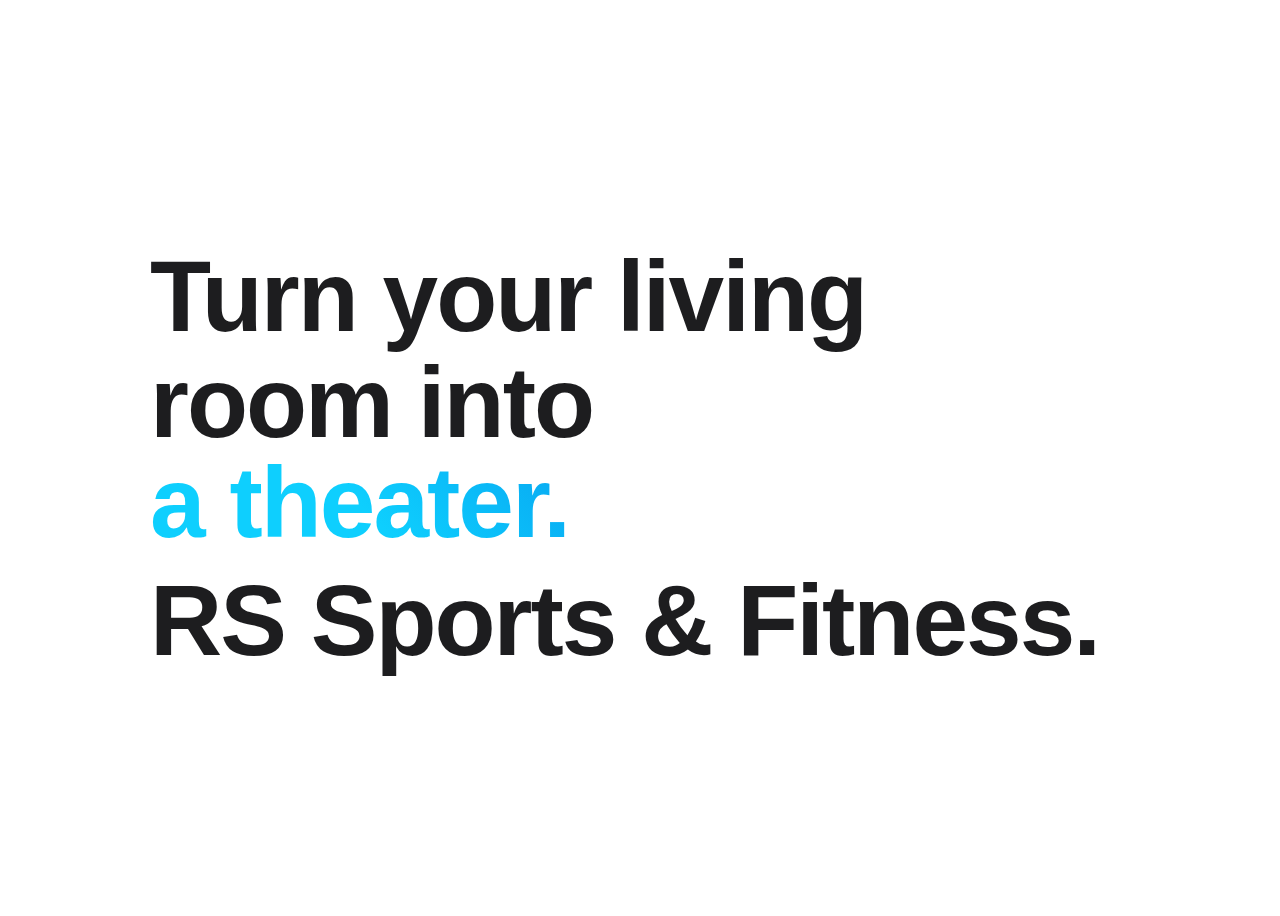
==== index.html @ f9abb30e "Create index.html" ====
<html>

<h2>
  Turn your living room into
  <div class="mask">
    <span data-show>a theater.</span>
    <span>a gym.</span>
    <span>a concert hall.</span>
    <span>an arcade.</span>
  </div>
  <span>RS Sports & Fitness.</span>
</h2>

<style>
:root {
  --offset: 6px;
}

body {
  display: flex;
  justify-content: center;
  align-items: center;
  min-height: 100vh;
}

h2 {
  width: 980px;
  font-size: 100px;
  font-family: Helvetica;
  line-height: 1.06;
  letter-spacing: -0.02em;
  color: #1d1d1f;
}

.mask {
  height: 106px;
  position: relative;
  overflow: hidden;
  margin-top: var(--offset);
}

.mask span {
  display: block;
  box-sizing: border-box;
  position: absolute;
  top: 100px;
  padding-bottom: var(--offset);
  
  background-size: 100% 100%;
  -webkit-background-clip: text;
  background-clip: text;
  -webkit-text-fill-color: transparent;
  background-repeat: no-repeat;
}

.mask span[data-show] {
  transform: translateY(-100%);
  transition: .5s transform ease-in-out;
}

.mask span[data-up] {
  transform: translateY(-200%);
  transition: .5s transform ease-in-out;
}

.mask span:nth-child(1) {
  background-image: linear-gradient(45deg, #0ecffe 50%, #07a6f1);
}

.mask span:nth-child(2) {
  background-image: linear-gradient(45deg, #18e198 50%, #0ec15d);
}

.mask span:nth-child(3) {
  background-image: linear-gradient(45deg, #8a7cfb 50%, #633e9c);
}

.mask span:nth-child(4) {
  background-image: linear-gradient(45deg, #fa7671 50%, #f45f7f);
}
</style>

<script>

setInterval(function () {
  const show = document.querySelector('span[data-show]')
  const next = show.nextElementSibling || document.querySelector('span:first-child')
  const up = document.querySelector('span[data-up]')
  
  if (up) {
    up.removeAttribute('data-up')
  }
  
  show.removeAttribute('data-show')
  show.setAttribute('data-up', '')
  
  next.setAttribute('data-show', '')
}, 2000)

</script>

</html>
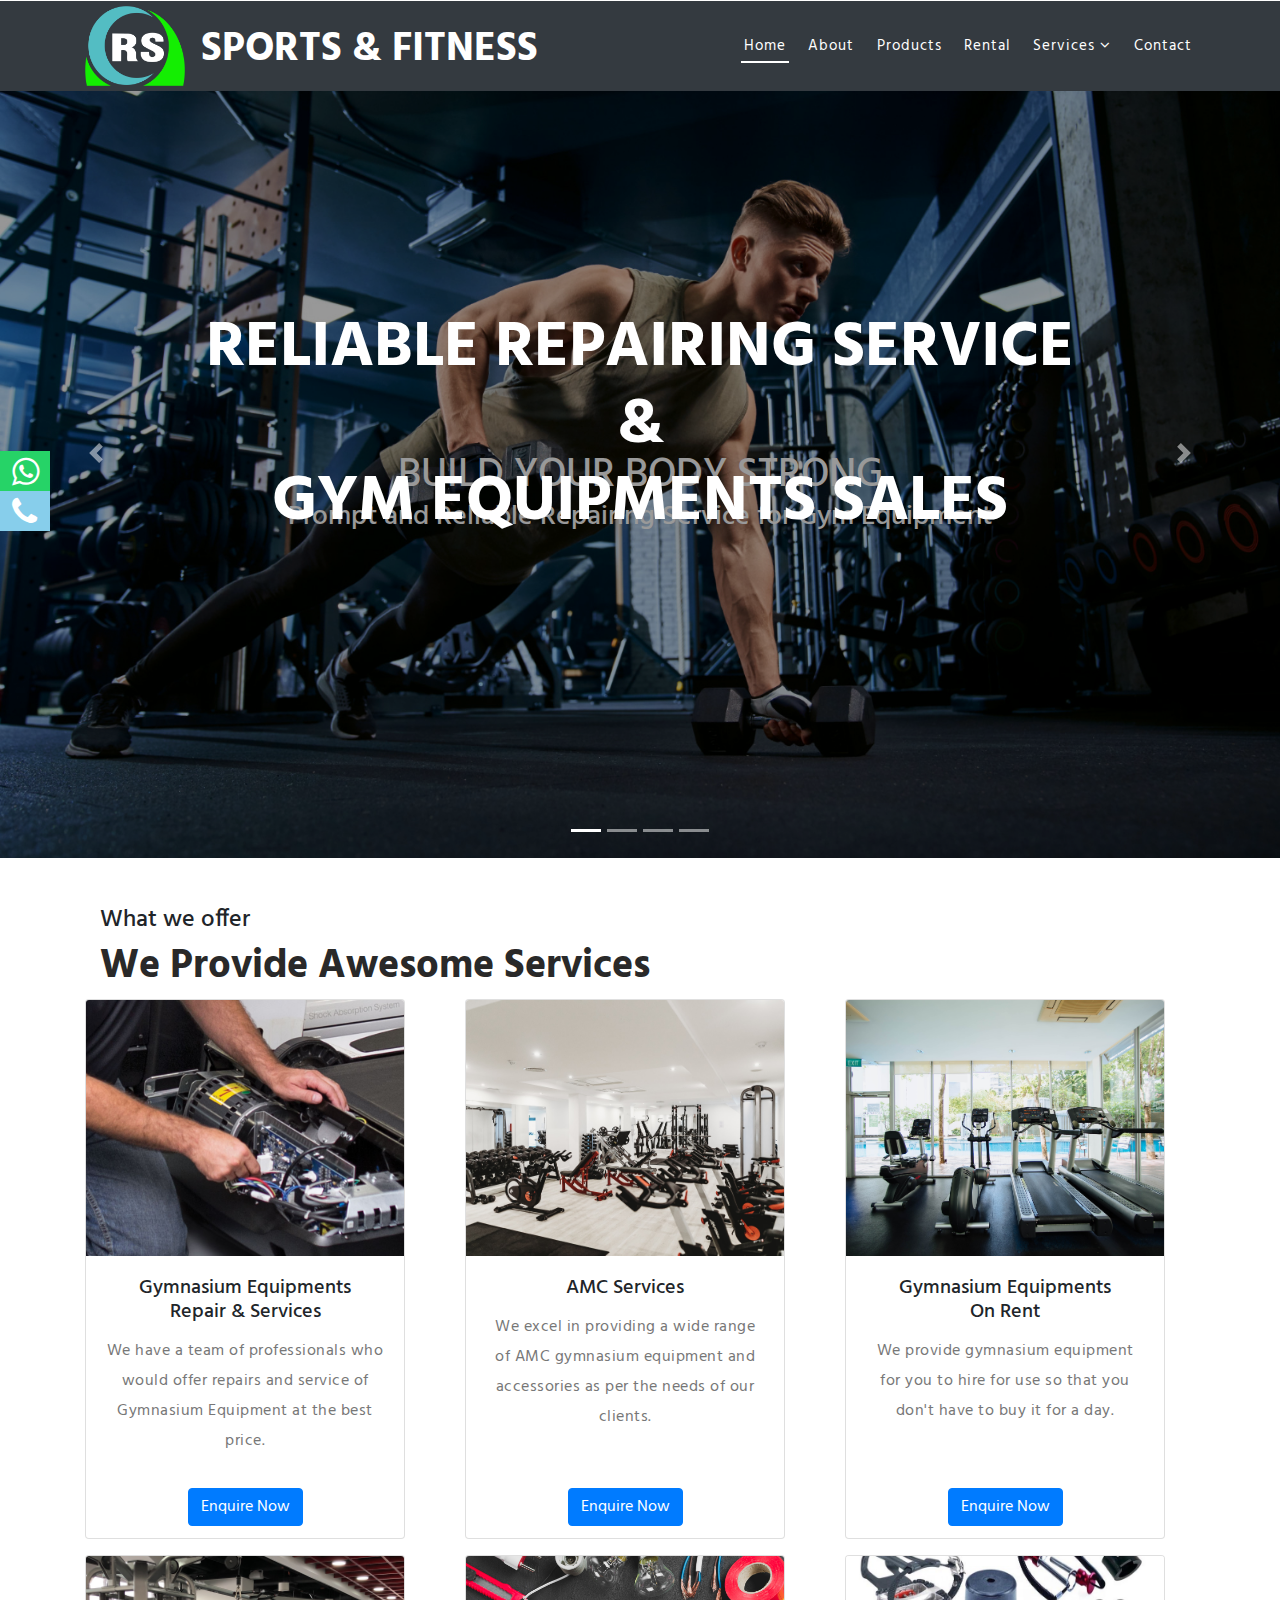
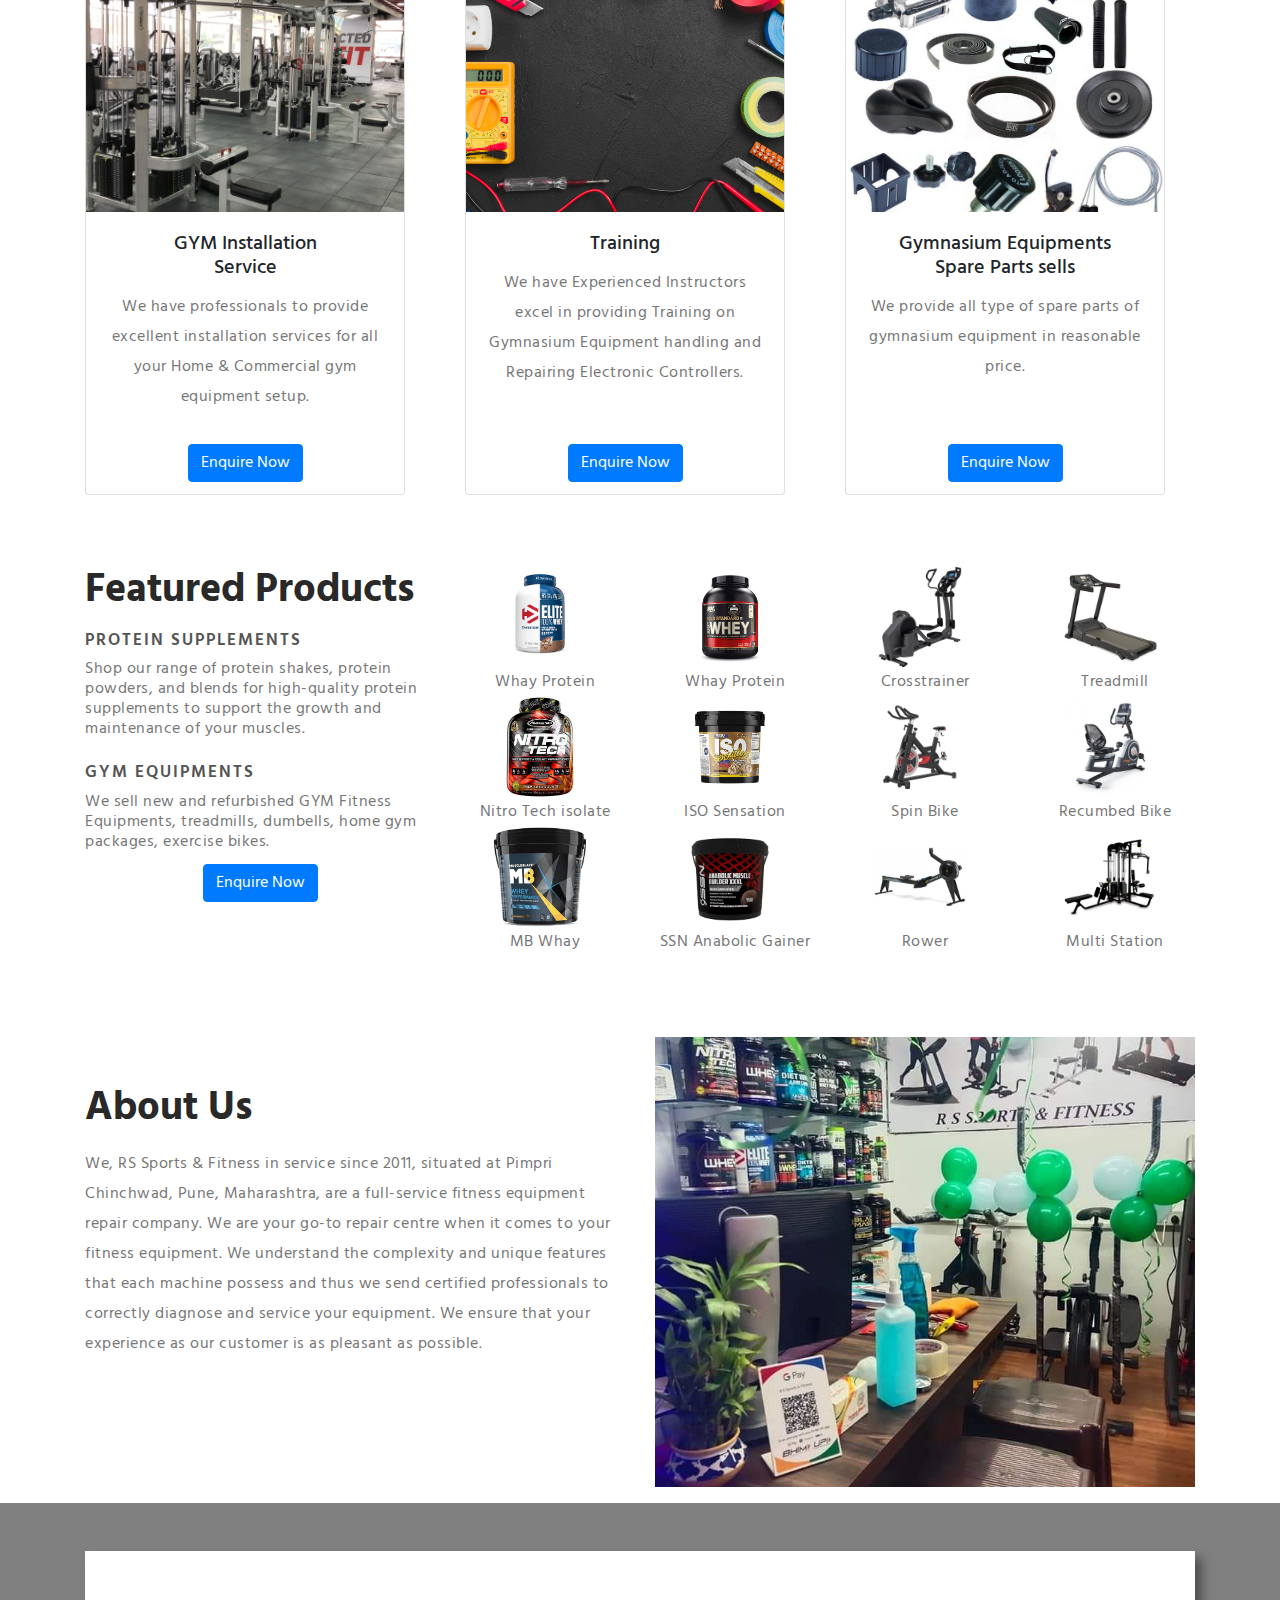
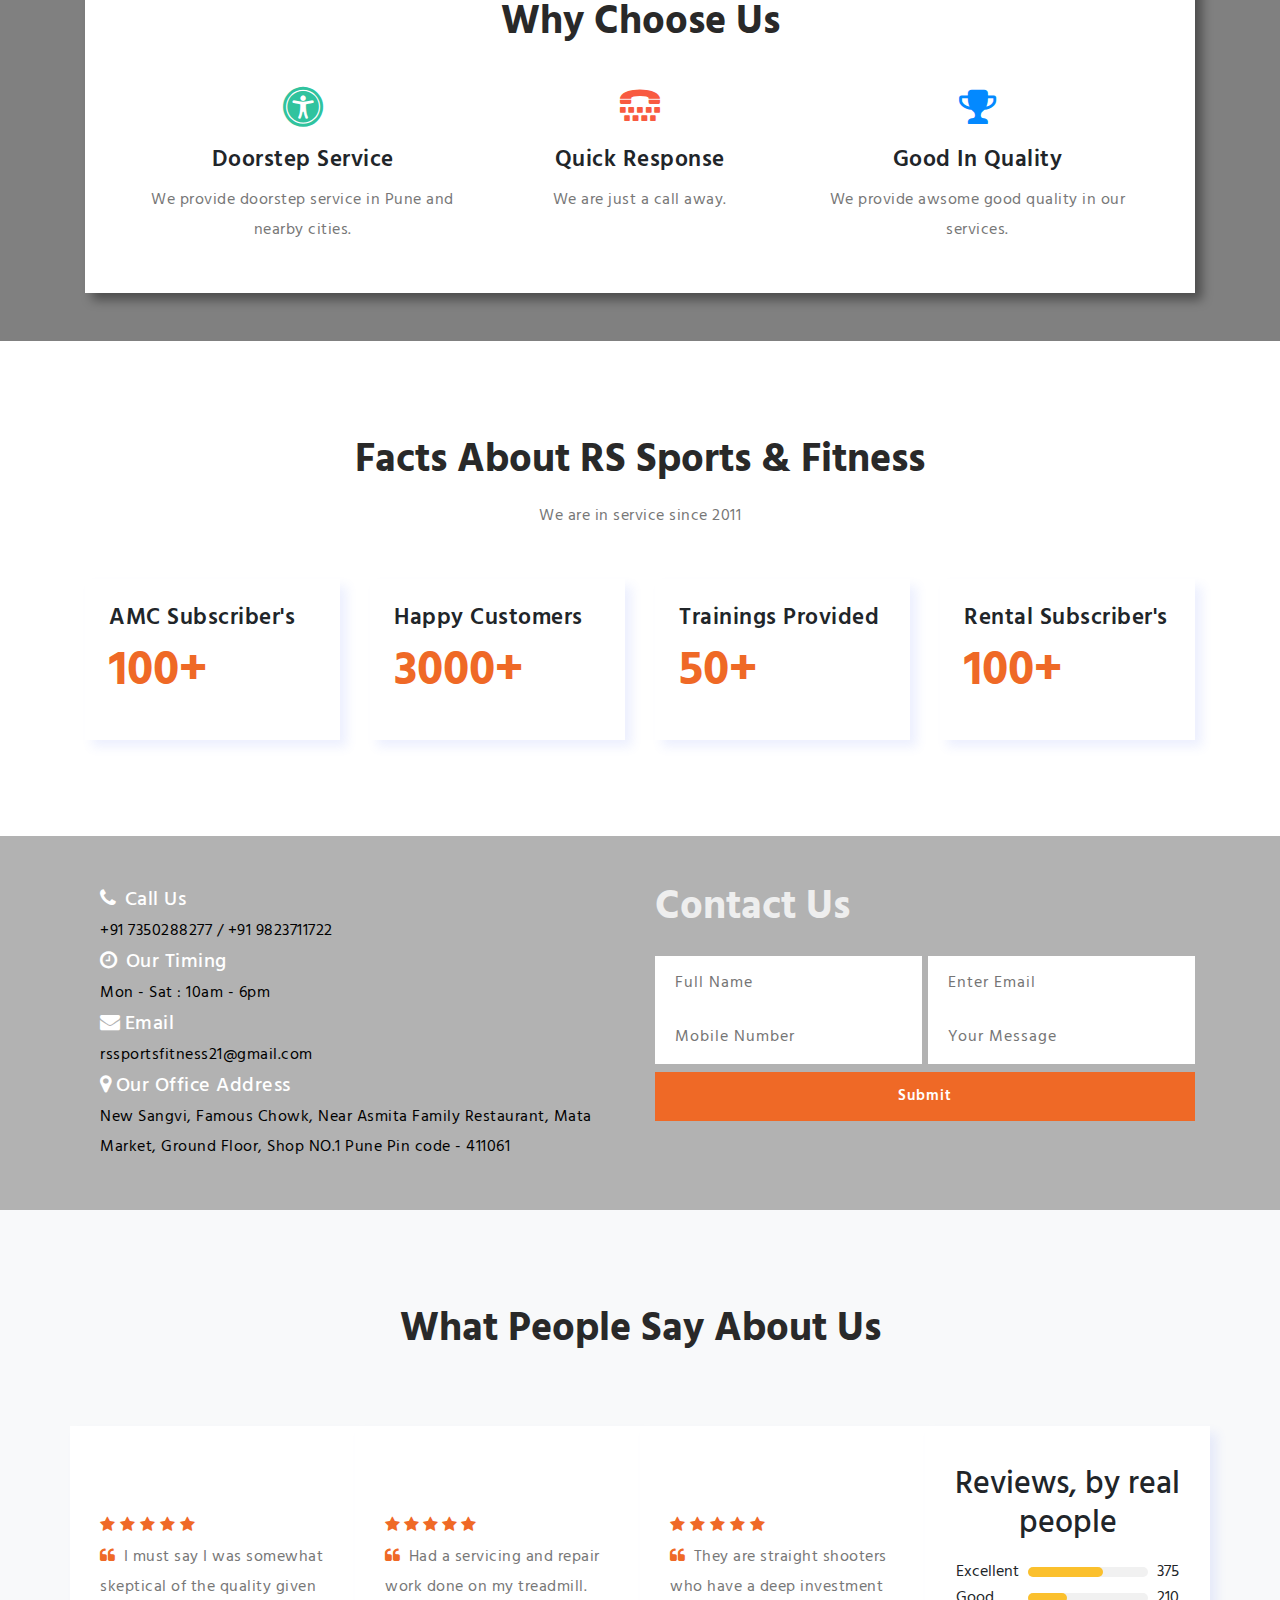
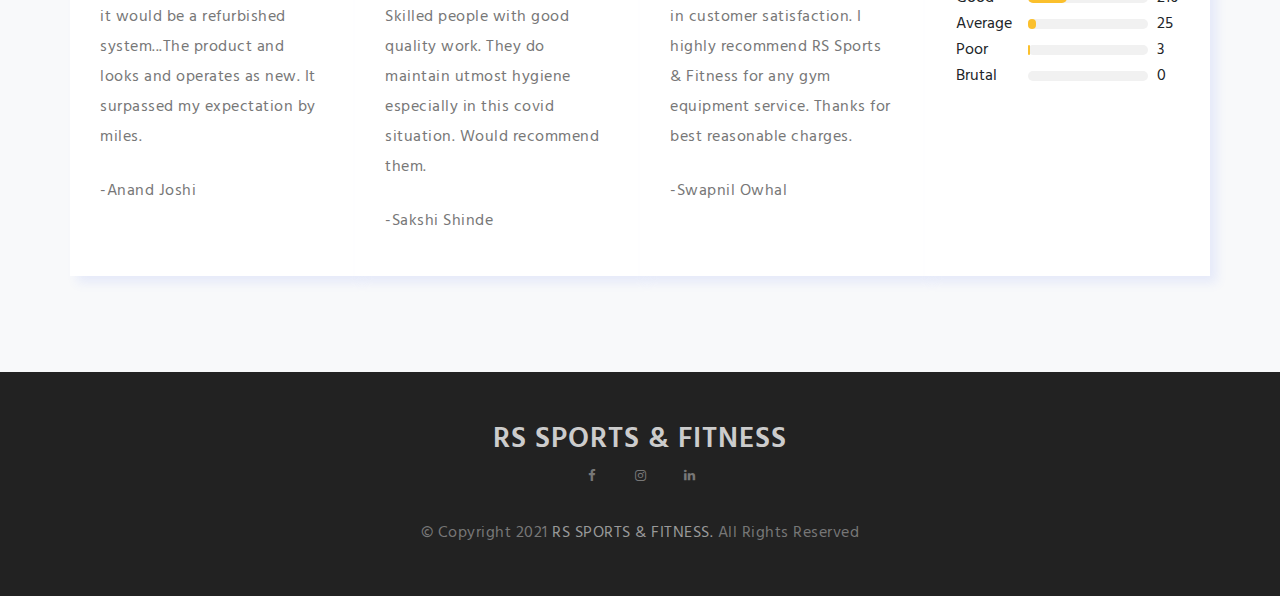
==== commit 5c7f617e: "Updated File" ====
--- a/index.html
+++ b/index.html
@@ -1,102 +1,855 @@
-<html>
-
-<h2>
-  Turn your living room into
-  <div class="mask">
-    <span data-show>a theater.</span>
-    <span>a gym.</span>
-    <span>a concert hall.</span>
-    <span>an arcade.</span>
+<!DOCTYPE html>
+<html lang="en">
+<head>
+<title>RS SPORTS & FITNESS | Home</title>	
+	<!-- Meta tag Keywords -->
+	<meta name="viewport" content="width=device-width, initial-scale=1">
+	<meta charset="utf-8">
+	<meta name="keywords" content="RS SPORTS & FITNESS" />
+	<script>
+		addEventListener("load", function () {
+			setTimeout(hideURLbar, 0);
+		}, false);
+
+		function hideURLbar(){
+			if (window.scrollY == 0) window.scrollTo(0,1);
+		}
+
+		if (window.history.replaceState) {
+			window.history.replaceState(null, null, window.location.href);
+		}
+
+	</script>
+	<!--// Meta tag Keywords -->
+	
+	<!-- css files -->
+	<link rel="stylesheet" href="css/bootstrap.css"> 
+	<link rel="stylesheet" href="style.css" type="text/css" media="all" />
+	<link rel="stylesheet" href="css/font-awesome.min.css" type="text/css" media="all" />
+	
+	<!--web font-->
+	<link href="//fonts.googleapis.com/css?family=Hind:300,400,500,600,700&amp;subset=devanagari,latin-ext" rel="stylesheet">
+	<!--//web font-->
+
+<style type="text/css">
+	
+@media only screen and (max-width: 600px) {
+
+.header-top-image-text img{
+	width: 50px !important;
+	height: 100%;
+}
+.header-top-image-text h1{
+	font-size: 18px;
+	padding-top: 16px !important;
+}
+.header .container{
+	display: flex;
+}
+.header .container .nav_w3dls .menu{
+	left: 0;
+	margin-top: 45px;
+	position: absolute;
+}
+
+.carousel .carousel-inner{
+	height: 35vh !important;
+}
+.home-page-caption{
+	top: 25% !important;
+}
+.home-page-caption h1{
+	font-size: 22px !important;
+}
+.service-card{
+	margin-left: auto;
+	margin-right: auto;
+	width: 100% !important;
+}
+.contactus-column{
+	padding-top: 12px;
+}
+.contactus-column .col p{
+	line-height: 20px;
+}
+
+
+}
+
+</style>
+
+</head>
+
+<body>
+
+<!-- header -->
+<header>
+	<div class="header bg-dark fixed-top">
+		<div class="container  d-lg-flex justify-content-between align-items-center">
+
+			<div class="header-top-image-text" style="display: flex;">
+				<img src="images\RS Logo.png" class="navbar-brand" style="width: 100px;">
+				<h1 style="padding-top: 25px; color: white; font-weight: bold;"> SPORTS & FITNESS </h1>
+			</div>
+
+			<div class="nav_w3dls">
+				<nav>
+					<label for="drop" class="toggle mt-lg-0 mt-1"><span class="fa fa-bars" aria-hidden="true"></span></label>
+					<input type="checkbox" id="drop" />
+						<ul class="menu">
+							<li class="mr-lg-3 mr-2 active"><a href="index.html">Home</a></li>
+							<li class="mr-lg-3 mr-2"><a href="#aboutus">About </a></li>
+							<li class="mr-lg-3 mr-2"><a href="products.html">Products</a></li>
+							<li class="mr-lg-3 mr-2"><a href="rental.html">Rental</a></li>
+							<li class="mr-lg-3 mr-2 p-0">
+								<label for="drop-2" class="toggle">Services <span class="fa fa-angle-down" aria-hidden="true"></span>
+								</label>
+								<a href="services.html">Services <span class="fa fa-angle-down" aria-hidden="true"></span></a>
+								<input type="checkbox" id="drop-2"/>
+								<ul class="inner-dropdown">
+									<li><a href="services.html#repairservice">Repair and Service</a></li>
+									<li><a href="services.html#amc">AMC</a></li>
+									<li><a href="services.html#gymsetup">GYM Setup</a></li>
+									<li><a href="training.html">Training</a></li>
+								</ul>
+							</li>
+							<li><a href="contact.html">Contact</a></li>
+						</ul>
+				</nav>
+			</div>
+
+		</div>
+	</div>
+</header>
+<!-- //header -->
+<!-- banner -->
+
+<div id="carouselExampleIndicators" class="carousel slide mt-5" data-ride="carousel">
+  <ol class="carousel-indicators" style="z-index: 4;">
+    <li data-target="#carouselExampleIndicators" data-slide-to="0" class="active"></li>
+    <li data-target="#carouselExampleIndicators" data-slide-to="1"></li>
+    <li data-target="#carouselExampleIndicators" data-slide-to="2"></li>
+    <li data-target="#carouselExampleIndicators" data-slide-to="3"></li>
+  </ol>
+  <div class="carousel-inner" style="height: 90vh;">
+  	<div style="position: absolute; background: black; height: 100%; width: 100%; opacity: 0.40; z-index: 1"></div>
+
+  	<div class="home-page-caption carousel-caption text-center" style="top: 30%; z-index: 3;">
+  		<h1 class="text-uppercase" style="font-size: 4rem;"> <b> Reliable Repairing Service & <br> GYM Equipments sales </b></h1>
+  	</div>
+    <div class="carousel-item active">
+    	<img class="d-block w-100" src="images/Banner-home/image1.jpg" alt="First slide">
+      <div class="carousel-caption d-none d-md-block" style="top: 45%; z-index: 3;">
+      	<h1>BUILD YOUR BODY STRONG</h1>
+      	<h3>Prompt and Reliable Repairing Service for Gym Equipment</h3>
+      </div>
+    </div>
+    <div class="carousel-item">
+      <img class="d-block w-100" src="images/Banner-home/image2.jpg" alt="First slide">
+      <div class="carousel-caption d-none d-md-block" style="top: 45%; z-index: 3;">
+      	<h1>GET IN SHAPE TODAY</h1>
+      	<h3>Get gym equipments delivered to your doorstep</h3>
+      </div>
+    </div>
+    <div class="carousel-item">
+      <img class="d-block w-100" src="images/Banner-home/image3.jpg" alt="First slide">
+      <div class="carousel-caption d-none d-md-block" style="top: 45%; z-index: 3;">
+      	<h1>BUILD YOUR BODY STRONG</h1>
+      	<h3>Get gym equipments delivered to your doorstep</h3>
+      </div>
+    </div>
+    <div class="carousel-item">
+      <img class="d-block w-100" src="images/Banner-home/image4.jpg" alt="First slide">
+      <div class="carousel-caption d-none d-md-block" style="top: 45%; z-index: 4;">
+      	<h1>BUILD YOUR BODY STRONG</h1>
+      	<h3>Get gym equipments delivered to your doorstep</h3>
+      </div>
+    </div>
   </div>
-  <span>RS Sports & Fitness.</span>
-</h2>
-
+  <a class="carousel-control-prev" style="z-index: 4" href="#carouselExampleIndicators" role="button" data-slide="prev">
+    <span class="carousel-control-prev-icon" aria-hidden="true"></span>
+    <span class="sr-only">Previous</span>
+  </a>
+  <a class="carousel-control-next" style="z-index: 4" href="#carouselExampleIndicators" role="button" data-slide="next">
+    <span class="carousel-control-next-icon" aria-hidden="true"></span>
+    <span class="sr-only">Next</span>
+  </a>
+</div>
+
+<!-- //banner -->
 <style>
-:root {
-  --offset: 6px;
-}
-
-body {
-  display: flex;
-  justify-content: center;
-  align-items: center;
-  min-height: 100vh;
-}
-
-h2 {
-  width: 980px;
-  font-size: 100px;
-  font-family: Helvetica;
-  line-height: 1.06;
-  letter-spacing: -0.02em;
-  color: #1d1d1f;
-}
-
-.mask {
-  height: 106px;
-  position: relative;
-  overflow: hidden;
-  margin-top: var(--offset);
-}
-
-.mask span {
-  display: block;
-  box-sizing: border-box;
-  position: absolute;
-  top: 100px;
-  padding-bottom: var(--offset);
-  
-  background-size: 100% 100%;
-  -webkit-background-clip: text;
-  background-clip: text;
-  -webkit-text-fill-color: transparent;
-  background-repeat: no-repeat;
-}
-
-.mask span[data-show] {
-  transform: translateY(-100%);
-  transition: .5s transform ease-in-out;
-}
-
-.mask span[data-up] {
-  transform: translateY(-200%);
-  transition: .5s transform ease-in-out;
-}
-
-.mask span:nth-child(1) {
-  background-image: linear-gradient(45deg, #0ecffe 50%, #07a6f1);
-}
-
-.mask span:nth-child(2) {
-  background-image: linear-gradient(45deg, #18e198 50%, #0ec15d);
-}
-
-.mask span:nth-child(3) {
-  background-image: linear-gradient(45deg, #8a7cfb 50%, #633e9c);
-}
-
-.mask span:nth-child(4) {
-  background-image: linear-gradient(45deg, #fa7671 50%, #f45f7f);
-}
+	.card-img-top{
+		height: 16rem;
+		object-fit: cover;
+		object-position: center;
+	}
 </style>
+<?php echo $alert; ?>
+<section class=" py-5">
+<div class="container justify-content-center">
+	<div class="col-lg-12">
+		<h4 class="mb-2">What we offer</h4>
+		<h3 class="heading">We Provide Awesome Services</h3>
+	</div>
+<!-- cards -->
+<div class="service-card container justify-content-between row row-cols-1 row-cols-sm-2 row-cols-md-3 row-cols-lg-4 row-cols-xl-5  py-md-2"><!-- d-flex -->
+	<div class="card" style="width: 20rem;">
+		<img class="card-img-top" src="images/services/image3.jpg" alt="Card image cap">
+		<div class="card-body text-center">
+			<h5 class="card-title">Gymnasium Equipments <br> Repair & Services</h5>
+			<p class="card-text">We have a team of professionals who would offer repairs and service of Gymnasium Equipment at the best price.</p>
+		</div>
+		<div class="card-footer text-center bg-transparent" style="border: none;">
+			<button type="button" class="btn btn-primary" data-toggle="modal" data-target=".exampleModalCenter">Enquire Now</button>
+		</div>
+	</div>
+	<div class="card" style="width: 20rem;">
+		<img class="card-img-top" src="images/services/image5.jpg" alt="Card image cap">
+		<div class="card-body text-center">
+			<h5 class="card-title">AMC Services</h5>
+			<p class="card-text">We excel in providing a wide range of AMC gymnasium equipment and accessories as per the needs of our clients.</p>
+		</div>
+		<div class="card-footer text-center bg-transparent" style="border: none;">
+			<button type="button" class="btn btn-primary" data-toggle="modal" data-target=".exampleModalCenter">Enquire Now</button>
+		</div>
+	</div>
+	<div class="card" style="width: 20rem;">
+		<img class="card-img-top" src="images/services/image6.jpg" alt="Card image cap">
+		<div class="card-body text-center">
+			<h5 class="card-title">Gymnasium Equipments <br> On Rent </h5>
+			<p class="card-text">We provide gymnasium equipment for you to hire for use so that you don't have to buy it for a day.</p>
+		</div>
+		<div class="card-footer text-center bg-transparent" style="border: none;">
+			<button type="button" class="btn btn-primary" data-toggle="modal" data-target=".exampleModalCenter">Enquire Now</button>
+		</div>
+	</div>
+</div>	
+	
+<div class="service-card container justify-content-between row row-cols-1 row-cols-sm-2 row-cols-md-3 row-cols-lg-4 row-cols-xl-5  py-md-2"><!-- d-flex -->
+	<div class="card" style="width: 20rem;">
+		<img class="card-img-top" src="images/services/image4.jpg" alt="Card image cap">
+		<div class="card-body text-center">
+			<h5 class="card-title">GYM Installation <br> Service</h5>
+			<p class="card-text">We have professionals to provide excellent installation services for all your Home & Commercial gym equipment setup.</p>
+		</div>
+		<div class="card-footer text-center bg-transparent" style="border: none;">
+			<button type="button" class="btn btn-primary" data-toggle="modal" data-target=".exampleModalCenter">Enquire Now</button>
+		</div>
+	</div>
+	<div class="card" style="width: 20rem;">
+		<img class="card-img-top" src="images/services/image1.jpg" alt="Card image cap">
+		<div class="card-body text-center">
+			<h5 class="card-title">Training</h5>
+			<p class="card-text">We have Experienced Instructors excel in providing Training on Gymnasium Equipment handling and Repairing Electronic Controllers.</p>
+		</div>
+		<div class="card-footer text-center bg-transparent" style="border: none;">
+			<button type="button" class="btn btn-primary" data-toggle="modal" data-target=".exampleModalCenter">Enquire Now</button>
+		</div>
+	</div>
+	<div class="card" style="width: 20rem;">
+		<img class="card-img-top" src="images/services/image7.jpg" alt="Card image cap">
+		<div class="card-body text-center">
+			<h5 class="card-title">Gymnasium Equipments <br> Spare Parts sells </h5>
+			<p class="card-text">We provide all type of spare parts of gymnasium equipment in reasonable price.</p>
+		</div>
+		<div class="card-footer text-center bg-transparent" style="border: none;">
+			<button type="button" class="btn btn-primary" data-toggle="modal" data-target=".exampleModalCenter">Enquire Now</button>
+		</div>
+	</div>
+</div>	
+<!-- //cards -->
+</div>
+</section>
+
+<section class="services">
+	<div class="container py-md-3">
+		<div class="row service-grids">
+			<div class="serv-grid-left col-lg-4">
+				<h3 class="heading mb-3">Featured Products</h3>
+				<h4 class="pb-2">Protein Supplements</h4>
+				<p style="line-height: 20px;">Shop our range of protein shakes, protein powders, and blends for high-quality protein supplements to support the growth and maintenance of your muscles.</p>
+				<br>
+				<h4 class="pb-2">GYM Equipments</h4>
+				<p style="line-height: 20px;">
+					We sell new and refurbished GYM Fitness Equipments, treadmills, dumbells, home gym packages, exercise bikes.
+				</p>
+				<div class="card-footer text-center bg-transparent" style="border: none;">
+					<button type="button" class="btn btn-primary" data-toggle="modal" data-target=".exampleModalCenter">Enquire Now</button>
+				</div>
+			</div>
+			<style scoped>
+				.product-images{
+					width: 150px;
+					height: 100px;
+					object-fit: contain;
+					object-position: center;
+				}
+				.clickcursor{
+					cursor: pointer;
+				}
+			</style>
+			<div class="col-lg-8 mt-lg-0 mt-4">
+				<div class="row process-grids">
+					<div class="col-lg-6">
+						<div class="row">
+							<div class="col">
+								<div class="thumb clickcursor">
+									<a type="button" data-toggle="modal" data-target=".exampleModalCenter">
+										<img class="product-images" src="images/products/image1.jpg" alt="">
+									</a>
+								</div>
+								<p class="text-center clickcursor"><a type="button" data-toggle="modal" data-target=".exampleModalCenter">Whay Protein</a></p>
+							</div>
+							<div class="col">
+								<div class="thumb clickcursor">
+									<a type="button" data-toggle="modal" data-target=".exampleModalCenter">
+										<img class="product-images" src="images/products/image4.jpg" alt="">
+									</a>
+								</div>
+								<p class="text-center clickcursor"><a type="button" data-toggle="modal" data-target=".exampleModalCenter">Whay Protein</a></p>
+							</div>
+						</div>
+						<div class="row">
+							<div class="col">
+								<div class="thumb clickcursor">
+									<a type="button" data-toggle="modal" data-target=".exampleModalCenter">
+										<img class="product-images" src="images/products/image5.jpg" alt="">
+									</a>
+								</div>
+								<p class="text-center clickcursor"><a type="button" data-toggle="modal" data-target=".exampleModalCenter">Nitro Tech isolate</a></p>
+							</div>
+							<div class="col">
+								<div class="thumb clickcursor">
+									<a type="button" data-toggle="modal" data-target=".exampleModalCenter">
+										<img class="product-images" src="images/products/image6.jpg" alt="">
+									</a>
+								</div>
+								<p class="text-center clickcursor"><a type="button" data-toggle="modal" data-target=".exampleModalCenter">ISO Sensation</a></p>
+							</div>
+						</div>
+						<div class="row">
+							<div class="col">
+								<div class="thumb clickcursor">
+									<a type="button" data-toggle="modal" data-target=".exampleModalCenter">
+										<img class="product-images" src="images/products/image7.jpg" alt="">
+									</a>
+								</div>
+								<p class="text-center clickcursor"><a type="button" data-toggle="modal" data-target=".exampleModalCenter">MB Whay</a></p>
+							</div>
+							<div class="col">
+								<div class="thumb clickcursor">
+									<a type="button" data-toggle="modal" data-target=".exampleModalCenter">
+										<img class="product-images" src="images/products/image8.jpg" alt="">
+									</a>
+								</div>
+								<p class="text-center clickcursor"><a type="button" data-toggle="modal" data-target=".exampleModalCenter">SSN Anabolic Gainer</a></p>
+							</div>
+						</div>
+					</div>
+					<div class="col-lg-6">
+						<div class="row">
+							<div class="col">
+								<div class="thumb clickcursor">
+									<a type="button" data-toggle="modal" data-target=".exampleModalCenter">
+										<img class="product-images" src="images/products/image2.jpg" alt="">
+									</a>
+								</div>
+								<p class="text-center clickcursor"><a type="button" data-toggle="modal" data-target=".exampleModalCenter">Crosstrainer</a></p>
+							</div>
+							<div class="col">
+								<div class="thumb clickcursor">
+									<a type="button" data-toggle="modal" data-target=".exampleModalCenter">
+										<img class="product-images" src="images/products/image3.jpg" alt="">
+									</a>
+								</div>
+								<p class="text-center clickcursor"><a type="button" data-toggle="modal" data-target=".exampleModalCenter">Treadmill</a></p>
+							</div>
+						</div>
+						<div class="row">
+							<div class="col">
+								<div class="thumb clickcursor">
+									<a type="button" data-toggle="modal" data-target=".exampleModalCenter">
+										<img class="product-images" src="images/products/image9.jpg" alt="">
+									</a>
+								</div>
+								<p class="text-center clickcursor"><a type="button" data-toggle="modal" data-target=".exampleModalCenter">Spin Bike</a></p>
+							</div>
+							<div class="col">
+								<div class="thumb clickcursor">
+									<a type="button" data-toggle="modal" data-target=".exampleModalCenter">
+										<img class="product-images" src="images/products/image10.jpg" alt="">
+									</a>
+								</div>
+								<p class="text-center clickcursor"><a type="button" data-toggle="modal" data-target=".exampleModalCenter">Recumbed Bike</a></p>
+							</div>
+						</div>
+						<div class="row">
+							<div class="col">
+								<div class="thumb clickcursor">
+									<a type="button" data-toggle="modal" data-target=".exampleModalCenter">
+										<img class="product-images" src="images/products/image11.jpg" alt="">
+									</a>
+								</div>
+								<p class="text-center clickcursor"><a type="button" data-toggle="modal" data-target=".exampleModalCenter">Rower</a></p>
+							</div>
+							<div class="col">
+								<div class="thumb clickcursor">
+									<a type="button" data-toggle="modal" data-target=".exampleModalCenter">
+										<img class="product-images" src="images/products/image12.jpg" alt="">
+									</a>
+								</div>
+								<p class="text-center clickcursor"><a type="button" data-toggle="modal" data-target=".exampleModalCenter">Multi Station</a></p>
+							</div>
+						</div>
+					</div>
+				</div>
+			</div>
+
+
+
+		</div>
+	</div>
+</section>
+
+<!-- Button trigger modal -->
+
+
+
+
+
+
+
+<!-- Modal -->
+<div class="modal fade exampleModalCenter" id="exampleModalCenter" tabindex="-1" role="dialog" aria-labelledby="exampleModalCenterTitle" aria-hidden="true">
+  <div class="modal-dialog modal-dialog-centered" role="document">
+    <div class="modal-content">
+      <div class="modal-header">
+        <h5 class="modal-title" id="exampleModalLongTitle">Send Enquiry</h5>
+        <span>Please answer a few questions below</span><n/>
+        <button type="button" class="close" data-dismiss="modal" aria-label="Close">
+          <span aria-hidden="true">&times;</span>
+        </button>
+      </div>
+      <div class="modal-body">
+
+      	<form method="post">
+      	<label for="">What service do you need?</label>
+      	<select class="form-control" name="service">
+      		<option>Repair</option>
+      		<option>Equipments Servicing</option>
+      		<option>AMC</option>
+      		<option>Equipments On Rent</option>
+      		<option>Spare Parts</option>
+      		<option>Other Enquiries</option>
+      	</select>
+      	<label for="">Which fitness equipment needs repair?</label>
+      	<div class="form-control">
+      		<div class="form-check form-check-inline">
+      			<input class="form-check-input" type="checkbox" value="Treadmill" name="equipcheck1" id="Check1">
+      			<label class="form-check-label" for="Check1"> Treadmill </label>
+      		</div>
+      		<div class="form-check form-check-inline">
+      			<input class="form-check-input" type="checkbox" value="Cross Trainer" name="equipcheck2" id="Check2">
+      			<label class="form-check-label" for="Check2"> Cross Trainer </label>
+      		</div>
+      		<div class="form-check form-check-inline">
+      			<input class="form-check-input" type="checkbox" value="Recumbent Bicycle" name="equipcheck3" id="Check3">
+      			<label class="form-check-label" for="Check3"> Recumbent Bicycle </label>
+      		</div>
+      		<div class="form-check form-check-inline">
+      			<input class="form-check-input" type="checkbox" value="Upright Bike" name="equipcheck4" id="Check4">
+      			<label class="form-check-label" for="Check4"> Upright Bike </label>
+      		</div>
+      		<div class="form-check form-check-inline">
+      			<input class="form-check-input" type="checkbox" value=" Orbitrac Bike" name="equipcheck5" id="Check5">
+      			<label class="form-check-label" for="Check5">  Orbitrac Bike </label>
+      		</div>
+      		<div class="form-check form-check-inline">
+      			<input class="form-check-input" type="checkbox" value="Spin Bike" name="equipcheck6" id="Check6">
+      			<label class="form-check-label" for="Check6"> Spin Bike</label>
+      		</div>
+      		<div class="form-check form-check-inline">
+      			<input class="form-check-input" type="checkbox" value="Multi Station" name="equipcheck7" id="Check7">
+      			<label class="form-check-label" for="Check7"> Multi Station </label>
+      		</div>
+      		<div class="form-check form-check-inline">
+      			<input class="form-check-input" type="checkbox" value="N/A" name="equipcheck8" id="Check8">
+      			<label class="form-check-label" for="Check8"> N/A </label>
+      		</div>
+      	</div>
+      	<label for="">Which location do you prefer?</label>
+      	<div class="form-check">
+      		<input class="form-check-input" type="checkbox" value="Doorstep" name="doorstep" id="locationCheck1">
+      		<label class="form-check-label" for="locationCheck1">
+      			Doorstep
+      		</label>
+      	</div>
+      	<div class="form-check">
+      		<input class="form-check-input" type="checkbox" value="Service Center" name="servicecenter" id="locationCheck2">
+      		<label class="form-check-label" for="locationCheck2">
+      			Service Center
+      		</label>
+      	</div>
+      	<div class="row g-3">
+      		<div class="col">
+      			<label for="fullname">Enter Your Full Name:</label>
+      			<input type="text" class="form-control" id="fullname" name="modalname" placeholder="Your Full Name" aria-label="Full Name" required>
+      		</div>
+      		<div class="col">
+      			<label for="phone">Enter Your Phone Number:</label>
+      			<input type="tel" class="form-control" id="phone" name="modalnumber" placeholder="+91" required>
+      		</div>
+      	</div>
+      	<div class="row g-3">
+      		<div class="col">
+      			<label for="email">Enter Your Email ID:</label>
+      			<input type="email" id="email" name="modalemail" class="form-control" placeholder="your email Id" required>
+      		</div>
+      	</div>
+      <div class="modal-footer justify-content-center">
+        <button type="submit" name="modalform" class="btn btn-primary">Submit</button>
+      </div>
+  </form>
+    </div>
+  </div>
+</div>
+</div>
+
+
+<!-- services -->
+<section class="services pt-5" id="aboutus" name- >
+	<div class="container py-md-3">
+		<div class="row service-grids">
+			<div class="serv-grid-left col-lg-6">
+				<h3 class="heading mb-3 mt-5">About Us</h3>
+				<p>We, RS Sports & Fitness in service since 2011, situated at Pimpri Chinchwad, Pune, Maharashtra, are a full-service fitness equipment repair company. We are your go-to repair centre when it comes to your fitness equipment. We understand the complexity and unique features that each machine possess and thus we send certified professionals to correctly diagnose and service your equipment. We ensure that your experience as our customer is as pleasant as possible.</p>
+			</div>
+			<div class="col-lg-6 about-img mt-lg-0 mt-4" style="height: 50vh;">
+				<img src="images/aboutus.jpg" alt="about image" class="img-fluid" style="height: 100%; object-fit: cover; object-position: center;" />
+			</div>
+
+		</div>
+	</div>
+</section>
+
+
+
+
+<!-- how we work -->
+<section class="how py-5" id="how" style="background-color: grey;">
+	<div class="container">
+		<div class="inner-grid py-5">
+			<h3 class="heading text-center mb-3">Why Choose Us</h3>
+			<div class="row text-center">
+				<div class="col-md-4 how-icon mt-4">
+					<span class="fa fa-universal-access" aria-hidden="true"></span>
+					<div class=" how-grid">
+						<h3 class="mt-3">Doorstep service</h3>
+						<p class="mt-2">We provide doorstep service in Pune and nearby cities.</p>
+					</div>
+				</div>
+				<div class="col-md-4 how-icon1 mt-4">
+					<span class="fa fa-tty" aria-hidden="true"></span>
+					<div class="how-grid">
+						<h3 class="mt-3">Quick Response</h3>
+						<p class="mt-2">We are just a call away.</p>
+					</div>
+				</div>
+				<div class="col-md-4 how-icon2 mt-4">
+					<span class="fa fa-trophy" aria-hidden="true"></span>
+					<div class="how-grid">
+						<h3 class="mt-3">Good in Quality</h3>
+						<p class="mt-2">We provide awsome good quality in our services.</p>
+					</div>
+				</div>
+			</div>
+		</div>
+	</div>
+</section>
+<!-- //how we work -->
+
+<!-- improvements -->
+<section class="stats py-5">
+	<div class="container py-md-5">
+		<div class="heading">
+			<h3 class="heading text-center">Facts about RS Sports & Fitness</h3>
+			<p class="my-3 head text-center"> We are in service since 2011</p>
+		</div>
+		<div class="row mt-5"> 
+			<div class="col-lg-3 col-sm-6">
+				<div class="bg-white p-4">
+					<h5>AMC Subscriber's</h5>
+					<h4 class="mt-2 mb-sm-3">100+</h4>
+<!-- 					<p> Happy AMC  </p> -->
+				</div>
+			</div>
+			<div class="col-lg-3 col-sm-6 mt-sm-0 mt-3">
+				<div class="bg-white p-4">
+					<h5>Happy Customers</h5>
+					<h4 class="mt-2 mb-sm-3">3000+</h4>
+				</div>
+			</div>
+			<div class="col-lg-3 col-sm-6 mt-lg-0 mt-3">
+				<div class="bg-white p-4">
+					<h5>Trainings Provided</h5>
+					<h4 class="mt-2 mb-sm-3">50+</h4>
+				</div>
+			</div>
+			<div class="col-lg-3 col-sm-6 mt-lg-0 mt-3">
+				<div class="bg-white p-4">
+					<h5>Rental Subscriber's</h5>
+					<h4 class="mt-2 mb-sm-3">100+</h4>
+				</div>
+			</div>
+		</div>
+	</div>
+</section>
+<!-- //improvements -->
+
+<!-- subscribe -->
+<section class="subscribe">
+	<div class="subscribe-overlay">
+		<div class="container py-md-5">
+			<div class="row subscribe-grids">
+				<div class="col-lg-6">
+					<div class="contactus-column">
+						<div class="col">
+							<h5><span class="fa mr-2 fa-phone" aria-hidden="true"></span>Call Us</h5>
+							<p style="color: black;">+91 7350288277 / +91 9823711722</p>
+						</div>
+						<div class="col">
+							<h5><span class="fa mr-2 fa-clock-o" aria-hidden="true"></span>Our Timing</h5>
+							<p style="color: black;">Mon - Sat : 10am - 6pm</p>
+						</div>
+						<div class="col">
+							<h5><span class="fa mr-1 fa-envelope" aria-hidden="true"></span>Email</h5>
+							<p style="color: black;">rssportsfitness21@gmail.com</p>
+						</div>
+						<div class="col">
+							<h5><span class="fa mr-1 fa-map-marker" aria-hidden="true"></span>Our Office Address</h5>
+							<p style="color: black;">New Sangvi, Famous Chowk, Near Asmita Family Restaurant, Mata Market, Ground Floor, Shop NO.1 Pune Pin code - 411061 </p>
+						</div>
+					</div>
+				
+				</div>
+				<div class="col-lg-6 mt-lg-0 mt-sm-5 mt-4">
+					<h3 class="heading">Contact Us</h3>
+					<form action="#" method="post" class="mt-4">
+						<input type="text" name="fname" placeholder="Full Name" required="">
+						<input type="email" name="email" class="mr-0" placeholder="Enter Email" required="">
+						<input type="text" name="mobile" placeholder="Mobile Number" required="">
+						<input type="text" name="message" class="mr-0" placeholder="Your Message" required="">
+						<button type="submit" name="contactform" class="btn mt-2"> Submit</button>
+					</form>
+				</div>
+			</div>
+		</div>
+	</div>
+</section>
+<!-- subscribe -->
+
+<!-- testimonials -->
+<section class="testimonials py-5">
+	<div class="container py-md-5">
+		<h3 class="heading text-center mb-5">What people say about us</h3>
+		<div class="row testi-grids">
+			<div class="col-lg-3 col-md-7 bg-clr mt-md-4 mt-0">
+				<p class="mb-4">
+					<span class="fa fa-star star-active"></span>
+					<span class="fa fa-star star-active"></span>
+					<span class="fa fa-star star-active"></span>
+					<span class="fa fa-star star-active"></span>
+					<span class="fa fa-star star-active"></span>
+					<br>
+					<span class="fa mr-2 fa-quote-left" aria-hidden="true"></span>I must say I was somewhat skeptical of the quality given it would be a refurbished system...The product and looks and operates as new. It surpassed my expectation by miles.</p>
+				<p>-Anand Joshi</p>
+			</div>
+			<div class="col-lg-3 col-md-7 bg-clr mt-lg-4 mt-md-5 mt-0">
+				<span class="fa fa-star star-active"></span>
+					<span class="fa fa-star star-active"></span>
+					<span class="fa fa-star star-active"></span>
+					<span class="fa fa-star star-active"></span>
+					<span class="fa fa-star star-active"></span>
+				<p class="mb-4"><span class="fa mr-2 fa-quote-left" aria-hidden="true"></span>Had a servicing and repair work done on my treadmill. Skilled people with good quality work. They do maintain utmost hygiene especially in this covid situation. Would recommend them.</p>
+				<p>-Sakshi Shinde</p>
+			</div>
+			<div class="col-lg-3 col-md-7 bg-clr mt-md-4 mt-0">
+				<p class="mb-4">
+					<span class="fa fa-star star-active"></span>
+					<span class="fa fa-star star-active"></span>
+					<span class="fa fa-star star-active"></span>
+					<span class="fa fa-star star-active"></span>
+					<span class="fa fa-star star-active"></span>
+					<br>
+					<span class="fa mr-2 fa-quote-left" aria-hidden="true"></span>They are straight shooters who have a deep investment in customer satisfaction. I highly recommend RS Sports & Fitness for any gym equipment service. Thanks for best reasonable	charges. </p>
+				<p>-Swapnil Owhal</p>
+			</div>
+
+
+			<div class="col-lg-3 col-md-7 bg-clr mt-lg-4 mt-md-5 mt-0">
+
+                <div class="heading0 mb-3 text-center">
+                    <h2>Reviews, by real people</h2>
+                </div>
+                <div class="rating-bar0 justify-content-center">
+                    <table class="text-left mx-auto">
+                        <tr>
+                            <td class="rating-label">Excellent</td>
+                            <td class="rating-bar">
+                                <div class="bar-container">
+                                    <div class="bar-5"></div>
+                                </div>
+                            </td>
+                            <td>375</td>
+                        </tr>
+                        <tr>
+                            <td class="rating-label">Good</td>
+                            <td class="rating-bar">
+                                <div class="bar-container">
+                                    <div class="bar-4"></div>
+                                </div>
+                            </td>
+                            <td>210</td>
+                        </tr>
+                        <tr>
+                            <td class="rating-label">Average</td>
+                            <td class="rating-bar">
+                                <div class="bar-container">
+                                    <div class="bar-3"></div>
+                                </div>
+                            </td>
+                            <td>25</td>
+                        </tr>
+                        <tr>
+                            <td class="rating-label">Poor</td>
+                            <td class="rating-bar">
+                                <div class="bar-container">
+                                    <div class="bar-2"></div>
+                                </div>
+                            </td>
+                            <td>3</td>
+                        </tr>
+                        <tr>
+                            <td class="rating-label">Brutal</td>
+                            <td class="rating-bar">
+                                <div class="bar-container">
+                                    <div class="bar-1"></div>
+                                </div>
+                            </td>
+                            <td>0</td>
+                        </tr>
+                    </table>
+                </div>
+
+			</div>
+
+
+
+		</div>
+	</div>
+</section>
+
+<style scoped>
+ .rating-bar {
+    width: 300px;
+    padding: 8px;
+    border-radius: 5px
+}.bar-container {
+    width: 100%;
+    background-color: #f1f1f1;
+    text-align: center;
+    color: white;
+    border-radius: 20px;
+    cursor: pointer
+}
+ .bar-5 {
+    width: 62.80%;
+    height: 10px;
+    background-color: #FBC02D;
+    border-radius: 20px
+}
+ .bar-4 {
+    width: 32.62%;
+    height: 10px;
+    background-color: #FBC02D;
+    border-radius: 20px
+}
+ .bar-3 {
+    width: 6.28%;
+    height: 10px;
+    background-color: #FBC02D;
+    border-radius: 20px
+}
+ .bar-2 {
+    width: 1.88%;
+    height: 10px;
+    background-color: #FBC02D;
+    border-radius: 20px
+}
+ .bar-1 {
+    width: 0%;
+    height: 10px;
+    background-color: #FBC02D;
+    border-radius: 20px
+}
+ .star-active {
+    color: #FBC02D;
+    margin-top: 50px;
+    margin-bottom: 10px
+}
+ .star-active:hover {
+    color: #F9A825;
+    cursor: pointer
+}
+</style>
+
+<!-- footer -->
+<footer class="py-sm-5">
+	<div class="container">
+		<div class="footer-grids text-center">
+			<h2 class="logo"><a href="index.html">RS SPORTS & FITNESS</a></h2>
+		</div>
+
+		<div class="middle mt-0">
+			<ul class="social mb-4">
+				<li><a href="#"><span class="fa fa-facebook icon_facebook"></span></a></li>
+				<li><a href="#"><span class="fa fa-instagram icon_instagram"></span></a></li>
+				<li><a href="#"><span class="fa fa-linkedin icon_linkedin"></span></a></li>
+			</ul>
+			<p>© Copyright 2021 <a href="index.html">RS SPORTS & FITNESS.</a> All Rights Reserved</p>
+		</div>
+	</div>
+<div class="position-fixed" style="top: 50%; z-index: 4;">
+	<div>
+		<ul>
+			<li style="height: 40px; width: 50px; background: #26D367;">
+				<span><!-- https://wa.me/0000000?text=Hello!%20 -->
+					<a style=" font-size: 32px; padding-left: 12px; color: white;" href="https://api.whatsapp.com/send?phone=917350288277" target="_blank">
+						<i class="fa fa-whatsapp" ></i>
+					</a>
+				</span>
+			</li>
+			<li style="height: 40px; width: 50px; background: skyblue;">
+				<span>
+					<a style=" font-size: 32px; padding-left: 12px; color: white;" href="tel:+917350288277">
+						<i class="fa fa-phone" ></i>
+					</a>
+				</span>
+			</li>
+		</ul>
+	</div>
+</div>
+</footer>
+<!-- //footer -->
 
 <script>
-
-setInterval(function () {
-  const show = document.querySelector('span[data-show]')
-  const next = show.nextElementSibling || document.querySelector('span:first-child')
-  const up = document.querySelector('span[data-up]')
-  
-  if (up) {
-    up.removeAttribute('data-up')
-  }
-  
-  show.removeAttribute('data-show')
-  show.setAttribute('data-up', '')
-  
-  next.setAttribute('data-show', '')
-}, 2000)
-
+$('.carousel').carousel({
+  interval: 2000
+})
 </script>
 
-</html>
+    <script src="https://code.jquery.com/jquery-3.2.1.slim.min.js" integrity="sha384-KJ3o2DKtIkvYIK3UENzmM7KCkRr/rE9/Qpg6aAZGJwFDMVNA/GpGFF93hXpG5KkN" crossorigin="anonymous"></script>
+    <script src="https://cdnjs.cloudflare.com/ajax/libs/jquery/3.5.1/jquery.min.js" integrity="sha512-bLT0Qm9VnAYZDflyKcBaQ2gg0hSYNQrJ8RilYldYQ1FxQYoCLtUjuuRuZo+fjqhx/qtq/1itJ0C2ejDxltZVFg==" crossorigin="anonymous"></script>
+    <script src="js/bootstrap.min.js"></script>
+</body>
+</html>--- a/style.css
+++ b/style.css
@@ -0,0 +1,1536 @@
+body{
+	padding:0;
+	margin:0;
+	background:#fff;
+	position:relative;
+	font-family: 'Hind', sans-serif;
+}
+body a{
+    transition:0.5s all;
+	-webkit-transition:0.5s all;
+	-moz-transition:0.5s all;
+	-o-transition:0.5s all;
+	-ms-transition:0.5s all;
+}
+a:hover{
+	text-decoration:none;
+}
+input[type="button"],input[type="submit"],.contact-form input[type="submit"]{
+	transition:0.5s all;
+	-webkit-transition:0.5s all;
+	-moz-transition:0.5s all;
+	-o-transition:0.5s all;
+	-ms-transition:0.5s all;
+}
+h1,h2,h3,h4,h5,h6{
+	margin:0;	
+}	
+p{
+	margin:0;
+    color: #777;
+    font-size: 16px;
+    letter-spacing: .5px;
+    line-height: 30px;
+}
+ul{
+	margin:0;
+	padding:0;
+}
+label{
+	margin:0;
+}
+img{
+	width:100%;
+}
+html {
+  scroll-behavior: smooth;
+}
+
+/*-- header --*/
+.header {
+    background: black;
+    padding: 0 15px;
+}
+a.navbar-brand {
+    font-size: .75em;
+    color: #fff;
+    padding: 0;
+    font-weight: 600;
+    margin: 0;
+    letter-spacing: 1px;
+    text-shadow: 0 1px 2px rgba(0, 0, 0, 0.37);
+    position: relative;
+}
+
+a.navbar-brand span.fa{
+    color: #00bcd1;
+}
+/*-- //header --*/
+
+/*-- banner --*/
+
+.banner-text {
+    padding-top: 20vw;
+    text-align: center;
+}
+/*-- popup --*/
+
+.overlay {
+  position: fixed;
+  top: 0px;
+  bottom: 0;
+  left: 0;
+  right: 0;
+  background: rgba(0, 0, 0, 0.7);
+  transition: opacity 0ms;
+  visibility: hidden;
+  opacity: 0;
+}
+
+.overlay:target {
+	visibility: visible;
+	opacity: 1;
+    z-index: 9;
+}
+
+.popup {
+    background: #fff;
+    border-radius: 5px;
+    max-width: 500px;
+    position: relative;
+    margin: 8em auto;
+	padding: 3em 1em;
+}
+.popup p{
+	font-size: 15px;
+	color: #666;
+	letter-spacing: .5px;
+	line-height: 30px;
+}
+.popup .close {
+    position: absolute;
+    top: 25px;
+    right: 25px;
+    transition: all 200ms;
+    font-size: 30px;
+    font-weight: bold;
+    text-decoration: none;
+    color: #000;
+}
+.popup h2 {
+	margin-top: 0;
+	color: #fff;
+
+}
+.popup .close {
+    position: absolute;
+    top: 5px;
+    right: 15px;
+    transition: all 200ms;
+    font-size: 30px;
+    font-weight: bold;
+    text-decoration: none;
+    color: #000;
+}
+.popup .close:hover {
+	color: #00bcd1;
+}
+
+/*-- //popup --*/
+
+/*-- text Slider --*/
+
+
+p.sub-para {
+    font-size: 18px;
+    color: #fff;
+    letter-spacing: 2px;
+    font-weight: 300;
+}
+
+.slider-top span {
+    font-weight: 600;
+}
+
+.home h3 {
+    font-size: 2em;
+    color: #ffffff;
+    letter-spacing: 2px;
+    font-weight: 400;
+    line-height: 1.15em;
+}
+
+.slider-info p {
+    color: #fff;
+    font-size: 16px;
+    width: 70%;
+    margin: auto;
+    line-height: 30px;
+    letter-spacing: 1px;
+    margin-top: 1em;
+}
+
+.slider-info a.btn,.slider-info a.btn.btn1:hover {
+    color: #fff;
+    font-size: 15px;
+    background: #00bbd1;
+    border: 2px solid #00bbd1;
+    padding: 11px 35px;
+    letter-spacing: 2px;
+    border-radius: 5px;
+    -webkit-border-radius: 5px;
+    -moz-border-radius: 5px;
+    -ms-border-radius: 5px;
+    -o-border-radius: 5px;
+}
+.slider-info a.btn.btn1,.slider-info a.btn:hover {
+    border: 2px solid #fff;
+    color: #fff;
+    background: none;
+    font-size: 15px;
+    padding: 11px 35px;
+    letter-spacing: 2px;
+    border-radius: 5px;
+    -webkit-border-radius: 5px;
+    -moz-border-radius: 5px;
+    -ms-border-radius: 5px;
+    -o-border-radius: 5px;
+}
+
+/* //text slider */
+
+.bs-slider-overlay {
+    width: 100%;
+    height: 100%; 
+	background: rgba(0, 0, 0, 0.3);
+    background-size: 2px;
+    -webkit-background-size: 2px;
+    -moz-background-size: 2px;
+    -o-background-size: 2px;
+    -ms-background-size: 2px;
+}
+.bs-slider-overlay1 {
+    width: 100%;
+    height: 100%; 
+	background: rgba(0, 0, 0, 0.5);
+    background-size: 2px;
+    -webkit-background-size: 2px;
+    -moz-background-size: 2px;
+    -o-background-size: 2px;
+    -ms-background-size: 2px;
+}
+h4.agile-title,h1.agile-title,h2.agile-title {
+    letter-spacing: 1px;
+    line-height: 1.2em;
+    text-shadow: 0 1px 2px rgba(0, 0, 0, 0.37);
+    font-size: 3.7em;
+    font-weight: 700;
+	color: #fff;
+}
+
+/*-- //banner --*/
+
+
+/*-- banner --*/
+
+.csslider>ul>li,.bs-slider-overlay,.csslider>ul>li,.bs-slider-overlay1 {
+    min-height: 780px;
+}
+
+.csslider>ul>li:first-child {
+    background: url(images/treadmill.jpg) no-repeat center;
+    background-size: cover;
+}
+
+.csslider>ul>li:nth-child(2) {
+    background: url(images/banner002.jpg) no-repeat center;
+    background-size: cover;
+}
+
+.csslider>ul>li:nth-child(3) {
+    background: url(images/banner003.jpg) no-repeat center;
+    background-size: cover;
+}
+.csslider>ul>li:last-child {
+    background: url(images/banner004.jpg) no-repeat center;
+    background-size: cover;
+}
+
+.csslider {
+    position: relative;
+}
+
+.csslider>input {
+    display: none;
+}
+
+.csslider>input:nth-of-type(3):checked~ul li:first-of-type {
+    margin-left: -200%;
+}
+
+.csslider>input:nth-of-type(4):checked~ul li:first-of-type {
+    margin-left: -300%;
+}
+
+.csslider>input:nth-of-type(2):checked~ul li:first-of-type {
+    margin-left: -100%;
+}
+
+.csslider>input:nth-of-type(1):checked~ul li:first-of-type {
+    margin-left: 0%;
+}
+
+.csslider>ul {
+    position: relative;
+    font-size: 0;
+    line-height: 0;
+    margin: 0 auto;
+    padding: 0;
+    overflow: hidden;
+    white-space: nowrap;
+    -moz-box-sizing: border-box;
+    -webkit-box-sizing: border-box;
+    box-sizing: border-box;
+}
+
+.csslider>ul>li {
+    position: relative;
+    display: inline-block;
+    width: 100%;
+    height: 100%;
+    overflow: visible;
+    font-size: 15px;
+    font-size: initial;
+    line-height: normal;
+    -moz-transition: all 0.5s cubic-bezier(0.4, 1.3, 0.65, 1);
+    -o-transition: all 0.5s ease-out;
+    -webkit-transition: all 0.5s cubic-bezier(0.4, 1.3, 0.65, 1);
+    transition: all 0.5s cubic-bezier(0.4, 1.3, 0.65, 1);
+    vertical-align: top;
+    -moz-box-sizing: border-box;
+    -webkit-box-sizing: border-box;
+    box-sizing: border-box;
+    white-space: normal;
+}
+
+.csslider>.navigation {
+    position: absolute;
+    bottom: 30px;
+    left: 50%;
+    z-index: 10;
+    margin-bottom: -10px;
+    font-size: 0;
+    line-height: 0;
+    text-align: center;
+    -webkit-touch-callout: none;
+    -webkit-user-select: none;
+    -khtml-user-select: none;
+    -moz-user-select: none;
+    -ms-user-select: none;
+    user-select: none;
+}
+
+.csslider>.navigation>div {
+    margin-left: -100%;
+}
+
+.csslider>.navigation label {
+    position: relative;
+    display: inline-block;
+    cursor: pointer;
+    border-radius: 50%;
+    margin: 0 4px;
+    padding: 2px;
+    background: #fff;
+    border: 3px solid #fff;
+}
+
+.csslider>.navigation label:hover:after {
+    opacity: 1;
+}
+
+.csslider>.navigation label:after {
+    content: '';
+    position: absolute;
+    left: 50%;
+    top: 50%;
+    margin-left: -7px;
+    margin-top: -7px;
+    background: transparent;
+    border-radius: 50%;
+    padding: 3px;
+    opacity: 0;
+    border: 4px solid #fff;
+}
+
+.csslider.inside .navigation {
+    bottom: 10px;
+    margin-bottom: 10px;
+}
+
+.csslider.inside .navigation label {
+    border: 1px solid #7e7e7e;
+}
+
+.csslider>input:nth-of-type(1):checked~.navigation label:nth-of-type(1):after,
+.csslider>input:nth-of-type(2):checked~.navigation label:nth-of-type(2):after,
+.csslider>input:nth-of-type(3):checked~.navigation label:nth-of-type(3):after,
+.csslider>input:nth-of-type(4):checked~.navigation label:nth-of-type(4):after {
+    opacity: 1;
+}
+
+.csslider.infinity>input:first-of-type:checked~.arrows label.goto-last,
+.csslider>input:nth-of-type(1):checked~.arrows>label:nth-of-type(0),
+.csslider>input:nth-of-type(2):checked~.arrows>label:nth-of-type(1),
+.csslider>input:nth-of-type(3):checked~.arrows>label:nth-of-type(2)
+.csslider>input:nth-of-type(4):checked~.arrows>label:nth-of-type(3) {
+    display: block;
+    left: 0;
+    right: auto;
+    -moz-transform: rotate(45deg);
+    -ms-transform: rotate(45deg);
+    -o-transform: rotate(45deg);
+    -webkit-transform: rotate(45deg);
+    transform: rotate(45deg);
+}
+
+.csslider.infinity>input:last-of-type:checked~.arrows label.goto-first,
+.csslider>input:nth-of-type(1):checked~.arrows>label:nth-of-type(2),
+.csslider>input:nth-of-type(2):checked~.arrows>label:nth-of-type(3),
+.csslider>input:nth-of-type(3):checked~.arrows>label:nth-of-type(4) {
+    display: block;
+    right: 0;
+    left: auto;
+    -moz-transform: rotate(225deg);
+    -ms-transform: rotate(225deg);
+    -o-transform: rotate(225deg);
+    -webkit-transform: rotate(225deg);
+    transform: rotate(225deg);
+}
+
+/*#region MODULES */
+
+
+#slider1 {
+    width: 100%;
+}
+
+@media screen and (max-width: 800px) {
+    .csslider>.navigation {
+        bottom: 75px;
+    }
+}
+@media screen and (max-width: 768px) {
+    .csslider>ul>li {
+        min-height: 486px;
+    }
+}
+@media screen and (max-width:736px) {
+
+    .csslider>.navigation {
+        bottom: 40px;
+    }
+}
+
+@media screen and (max-width: 640px) {
+    .csslider>ul>li {
+        min-height: 420px;
+    }
+}
+@media screen and (max-width: 600px) {
+    .csslider>ul>li {
+        min-height: 385px;
+    }
+}
+@media screen and (max-width: 480px) {
+    .csslider>ul>li {
+        min-height: 330px;
+    }
+}
+@media screen and (max-width: 384px) {
+    .csslider>ul>li {
+        min-height: 280px;
+    }
+}
+/* //banner */
+
+/* header */
+/* CSS Document */
+header {
+    position: absolute;
+    z-index: 9;
+    width: 100%;
+    padding: 1rem 0;
+}
+
+.toggle,
+[id^=drop] {
+	display: none;
+}
+
+/* Giving a background-color to the nav container. */
+nav { 
+	margin:0;
+	padding: 0;
+}
+
+
+/* Since we'll have the "ul li" "float:left"
+ * we need to add a clear after the container. */
+
+nav:after {
+	content:"";
+	display:table;
+	clear:both;
+}
+
+/* Removing padding, margin and "list-style" from the "ul",
+ * and adding "position:reltive" */
+nav ul {
+	float: right;
+	padding:0;
+	margin:0;
+	list-style: none;
+	position: relative;
+	}
+	
+/* Positioning the navigation items inline */
+nav ul li {
+	margin: 0px;
+	display:inline-block;
+	float: left;
+	}
+
+/* Styling the links */
+nav a {
+    font-weight: 400;	
+    text-transform: capitalize;
+    color: #fff;
+    letter-spacing: 1px;
+    font-size: 15px;
+    border-bottom: 2px solid transparent;
+    position: relative;
+    padding: 0.2rem;
+}
+
+
+nav ul li ul li:hover { background: #f8f9fa; }
+
+/* Background color change on Hover */
+nav a:hover { 
+    color: #fff;
+    background: transparent;
+    border-bottom: 2px solid #fff;
+}
+.menu li.active  a{ 
+    color: #fff;
+    background: transparent;
+    border-bottom: 2px solid #fff;
+}
+
+/* Hide Dropdowns by Default
+ * and giving it a position of absolute */
+nav ul ul {
+	display: none;
+	position: absolute; 
+	/* has to be the same number as the "line-height" of "nav a" */
+	top: 25px; 
+    background: #fff;
+    padding: 10px;
+}
+ul.inner-dropdown a:hover {
+	color: #333;
+}
+/* Display Dropdowns on Hover */
+nav ul li:hover > ul {
+	display:inherit;
+}
+	
+/* Fisrt Tier Dropdown */
+nav ul ul li {
+	width:160px;
+	float:none;
+	display:list-item;
+	position: relative;
+}
+nav ul ul li a {
+    color: #333;
+    padding: 5px 10px;
+    display: block;
+}
+
+/* Second, Third and more Tiers	
+ * We move the 2nd and 3rd etc tier dropdowns to the left
+ * by the amount of the width of the first tier.
+*/
+nav ul ul ul li {
+	position: relative;
+	top:-60px;
+	/* has to be the same number as the "width" of "nav ul ul li" */ 
+	left:170px; 
+}
+
+	
+/* Change ' +' in order to change the Dropdown symbol */
+li > a:only-child:after { content: ''; }
+
+
+/* Media Queries
+--------------------------------------------- */
+
+@media all and (max-width : 991px) {
+
+	#logo {
+		display: block;
+		padding: 0;
+		width: 100%;
+/*		text-align: center;*/
+		float: none;
+	}
+
+	nav {
+		margin: 0;
+	}
+	.header-agile{
+		float: left;
+	}
+	nav ul {
+		width: 100%;
+	}
+	/* Hide the navigation menu by default */
+	/* Also hide the  */
+	.toggle + a,
+	.menu {
+		display: none;
+	}
+
+	/* Stylinf the toggle lable */
+	.toggle {
+		display: block;
+		padding: 4px 18px;
+		font-size: 20px;
+		text-decoration:none;
+		border:none;
+		float: right;
+		background-color: #00bbd1;
+		color: #fff;
+	}
+	.menu .toggle {
+		float: none;
+		text-align: center;
+		margin: auto;
+		width: 25%;
+		padding: 5px;
+		font-weight: normal;
+		font-size: 15px;
+		letter-spacing: 1px;
+	}
+
+	.toggle:hover {
+		color:#333;
+		background-color: #fff;
+	}
+
+	/* Display Dropdown when clicked on Parent Lable */
+	[id^=drop]:checked + ul {
+		display: block;
+		background: #fff;
+		padding: 15px 0;
+		text-align: center;
+	}
+
+	/* Change menu item's width to 100% */
+	nav ul li {
+		display: block;
+		width: 100%;
+		padding: 5px 0;
+	}
+
+	nav ul ul .toggle,
+	nav ul ul a {
+		padding: 0 40px;
+	}
+
+	nav ul ul ul a {
+		padding: 0 80px;
+	}
+
+	nav a:hover,
+ 	nav ul ul ul a {
+		background-color: transparent;
+	}
+  
+	nav ul li ul li .toggle,
+	nav ul ul a,
+  nav ul ul ul a{
+		padding:14px 20px;	
+		color:#FFF;
+		font-size:17px; 
+	}
+  
+	/* Hide Dropdowns by Default */
+	nav ul ul {
+		float: none;
+		position:static;
+		color: #ffffff;
+		/* has to be the same number as the "line-height" of "nav a" */
+	}
+		
+	/* Hide menus on hover */
+	nav ul ul li:hover > ul,
+	nav ul li:hover > ul {
+		display: none;
+	}
+		
+	/* Fisrt Tier Dropdown */
+	nav ul ul li {
+		display: block;
+		width: 100%;
+		padding: 0;
+	}
+
+	nav ul ul ul li {
+		position: static;
+		/* has to be the same number as the "width" of "nav ul ul li" */ 
+
+	}
+	nav a {
+		color: #333;
+	}
+	nav a:hover {
+		color: #333;
+	}
+	.menu li.active a {
+		color: #333;
+	}
+	nav ul ul li a {
+		display: inline-block;
+		font-size: 15px;
+	}
+	ul.inner-dropdown {
+		padding-bottom: 0 !important;
+		padding-top: 8px !important;
+	}
+}
+
+@media all and (max-width : 330px) {
+
+	nav ul li {
+		display:block;
+		width: 94%;
+	}
+
+}
+/*-- // header --*/
+
+
+/* -- tabs --*/
+.middile-inner-con h4 {
+    font-size: 30px;
+    text-transform: capitalize;
+    font-weight: 600;
+    color: #333;
+    line-height: 38px;
+}
+.middile-inner-con h5 {
+    font-size: 24px;
+    text-transform: capitalize;
+    font-weight: 100;
+    color: #333;
+}
+.tab-main section {
+    display: none;
+    padding: 2em 0 0;
+    border-top: 1px solid #abc;
+}
+
+.tab-main input {
+    display: none;
+}
+
+.tab-main label {
+    display: inline-block;
+    margin: 0 0 -1px;
+    padding: 10px 0px 5px;
+    width: 32.8%;
+    font-weight: 600;
+    text-align: center;
+    color: #1e272e;
+    border: 1px solid transparent;
+}
+
+.tab-main span {
+    margin-right: 0.5em;
+}
+
+.tab-main label:before {
+    font-family: fontawesome;
+    font-weight: normal;
+    margin-right: 10px;
+    opacity: 0;
+}
+
+.tab-main label:hover {
+    cursor: pointer;
+}
+
+.tab-main input:checked + label {
+    color: #ef6926;
+    border: 3px solid #ef6926;
+    border-bottom: 1px solid #fff;
+}
+
+.tab-main #tab1:checked ~ #content1,
+.tab-main #tab2:checked ~ #content2,
+.tab-main #tab3:checked ~ #content3,
+.tab-main #tab4:checked ~ #content4 {
+    display: block;
+}
+
+@media screen and (max-width: 800px) {
+    .tab-main label:before {
+        margin: 0;
+        font-size: 18px;
+    }
+}
+
+@media screen and (max-width: 500px) {
+    .tab-main label {
+        padding: 15px;
+    }
+}
+
+/* -- //tabs --*/
+
+
+/* -- services --*/
+h3.heading {
+    font-size: 40px;
+    font-weight: 700;
+    letter-spacing: 0px;
+    color: #292929;
+    text-transform: capitalize;
+}
+.serv-grid-left h4 {
+    text-transform: uppercase;
+    font-size: 17px;
+    letter-spacing: 2px;
+    color: #555;
+    font-weight: 600;
+}
+.process-grids h4 {
+    font-size: 25px;
+    text-transform: capitalize;
+    color: #333;
+    line-height: 38px;
+    letter-spacing: 0px;
+}
+.services-icon span.fa {
+    font-size: 30px;
+	margin-top: 5px;
+}
+.icon-clr1{
+	color: #1cc7d0;
+}
+.icon-clr2{
+	color: #a626aa;
+}
+.icon-clr3{
+	color: #ff6c5f;
+}
+.icon-clr4{
+	color: #3369e7;
+}
+/* -- //services --*/
+
+/*-- how we work --*/
+.how-grid h3 {
+    font-size: 23px;
+    font-weight: 600;
+    text-transform: capitalize;
+    letter-spacing: .5px;
+    line-height: 32px;
+}
+.how {
+    background: #ef6926;
+}
+.inner-grid {
+    background: #fff;
+    box-shadow: 7px 7px 10px 0 rgba(76, 110, 245, .1);
+    box-shadow: 7px 7px 10px 0 rgba(0, 0, 0, 0.4);
+    padding: 0 4em;
+}
+.how-icon span.fa,.how-icon1 span.fa,.how-icon2 span.fa {
+    font-size: 40px;
+}
+
+.how-icon span.fa {
+    color: #30c39e;
+}
+.how-icon1 span.fa {
+    color: #f85a40;
+}
+.how-icon2 span.fa {
+    color: #0389ff;
+}
+/*-- how we work --*/
+
+/*-- stats --*/
+
+.heading p {
+    width: 70%;
+    margin: auto;
+}
+.stats h4 {
+    color: #ef6926;
+    font-size: 3em;
+    font-weight: 800;
+}
+.stats .bg-white {
+    box-shadow: 7px 7px 10px 0 rgba(76, 110, 245, .1);
+}
+.stats h5 {
+    font-size: 23px;
+    font-weight: 600;
+    text-transform: capitalize;
+    letter-spacing: .5px;
+    line-height: 32px;
+}
+/*-- //stats --*/
+
+/*-- subscribe --*/
+.subscribe{
+	background: url(../images/banner1.jpg) no-repeat center;
+	background-size: cover;
+	background-attachment: fixed;
+}
+.subscribe-overlay {
+    width: 100%;
+    height: 100%; 
+	background: rgba(0, 0, 0, 0.3);
+    background-size: 2px;
+    -webkit-background-size: 2px;
+    -moz-background-size: 2px;
+    -o-background-size: 2px;
+    -ms-background-size: 2px;
+}
+.subscribe h3{
+	color: #eee;
+}
+.subscribe-grids h5 {
+    font-size: 20px;
+    text-transform: capitalize;
+    letter-spacing: .5px;
+    line-height: 32px;
+    color: #fff;
+}
+.subscribe input[type="text"],.subscribe input[type="email"],.subscribe input[type="phone"] {
+    outline: none;
+    width: 49.5%;
+	float: left;
+	margin-right: 1%;
+    padding: 15px 20px;
+    color: #333;
+    font-size: 16px;
+    border: none;
+    border: none;
+    letter-spacing: 1px;
+    background: #fff;
+    border-radius: 0px;
+    -webkit-border-radius: 0px;
+    box-sizing: border-box;
+}
+.subscribe button.btn {
+    border: none;
+    padding: 13px;
+    width: 100%;
+    font-size: 15px;
+    outline: none;
+    text-transform: capitalize;
+    font-weight: 600;
+    letter-spacing: 1px;
+    background: #ef6926;
+    color: #fff;
+    border-radius: 0px;
+    -webkit-border-radius: 0px;
+    box-sizing: border-box;
+    cursor: pointer;
+}
+.subscribe p {
+    color: #ddd;
+}
+
+/*-- //subscribe --*/
+
+/*-- news --*/
+.blog-grids a {
+    font-size: 25px;
+    color: #333;
+    font-weight: 500;
+    text-transform: capitalize;
+}
+.blog-grids a.post {
+    color: #ef6926;
+    font-size: 15px;
+    margin-top: 10px;
+    display: block;
+    letter-spacing: 1px;
+    text-transform: lowercase;
+}
+a.more {
+    background: #ef6926;
+    color: #fff;
+    padding: 12px 25px;
+    font-size: 15px;
+    letter-spacing: 1px;
+    display: inline-block;
+}
+/*-- //news --*/
+
+/*-- testimonials --*/
+.testimonials{
+	background: #f8f9fa;
+}
+.bg-clr{
+    background: #fff;
+    padding: 40px 30px;
+	box-shadow: 7px 7px 10px 0 rgba(76, 110, 245, .1);
+}
+.testimonials span.fa{
+	color: #ef6926;
+}
+.testimonials h4 {
+    font-size: 22px;
+    font-weight: 600;
+    letter-spacing: 2px;
+}
+
+/*-- //testimonials --*/
+
+/*-- footer --*/
+footer{
+    background: #222;
+}
+h2.logo a {
+    font-size: .9em;
+    color: #ccc;
+    padding: 0;
+    margin: 0;
+    text-transform: capitalize;
+    letter-spacing: 1px;
+    position: relative;
+    font-weight: 600;
+}
+h2.logo a span.fa {
+    color: #00bcd1;
+}
+.left{
+	text-align: left;
+}
+.middle{
+	text-align: center;
+}
+.right{
+	text-align: right;
+}
+footer p a{
+	color: #999;
+}
+footer p a:hover{
+	color: #eee;
+}
+a.move-top span.fa {
+    color: #777;
+	font-size: 30px;
+}
+a.move-top {
+    color: #777;
+}
+.middle ul.social li {
+    margin: 0 5px;
+    display: inline-block;
+}
+.middle ul.social li a {
+    font-size: 13px;
+    color: #777;
+    width: 35px;
+    height: 35px;
+    display: block;
+    text-align: center;
+    line-height: 35px;
+    border-radius: 50%;
+    -webkit-border-radius: 50%;
+    -moz-border-radius: 50%;
+    -ms-border-radius: 50%;
+    -o-border-radius: 50%;
+}
+.middle ul.social li a:hover {
+    background: #333;
+    color: #fff;
+}
+/*-- //footer --*/
+
+/*-- inner page banner --*/
+.banner_inner {
+    background: url(../images/banner1.jpg) no-repeat center;
+    background-size: cover;
+    min-height: 18vw;
+}
+li.breadcrumb-item a {
+    color: #ef6926;
+}
+/*-- //inner page banner --*/
+
+
+/*-- team --*/
+
+.agileits-team-grid {
+    width: 20%;
+}
+
+.agileits-team-grids {
+    margin: 3em 0;
+}
+.team-info{
+    position: relative;
+    overflow: hidden;	
+}
+.team-caption h4{
+    color: #eee;
+    font-size: 1.4em;
+    font-weight: 600;
+    margin: .5em 0 0em 0;
+}
+.team-caption p{
+    color: #999;
+    font-size: .9em;
+    margin: 0;
+    letter-spacing: 1px;
+}
+.team-caption ul{
+    padding: 0;
+    margin: .5em 0;
+}
+.team-caption ul li{
+    display: inline-block;
+	width: 20px;
+}
+.team-caption ul li a span.fa.fa-facebook{
+    font-size: 12px;
+    background: none;
+    color: #888;
+    transition: 0.5s all;
+    -webkit-transition: 0.5s all;
+    -moz-transition: 0.5s all;
+    -o-transition: 0.5s all;
+    -ms-transition: 0.5s all;
+}
+.team-caption ul li a span.fa.fa-facebook:hover {
+    color: #3b5998;
+}
+.team-caption ul li a span.fa.fa-linkedin{
+    font-size: 12px;
+    background: none;
+    color: #888;
+    transition: 0.5s all;
+    -webkit-transition: 0.5s all;
+    -moz-transition: 0.5s all;
+    -o-transition: 0.5s all;
+    -ms-transition: 0.5s all;
+}
+.team-caption ul li a span.fa.fa-linkedin:hover {
+    color: #0077b5;
+}
+.team-caption ul li a span.fa.fa-twitter{
+    font-size: 12px;
+    background: none;
+    color: #888;
+    transition: 0.5s all;
+    -webkit-transition: 0.5s all;
+    -moz-transition: 0.5s all;
+    -o-transition: 0.5s all;
+    -ms-transition: 0.5s all;
+}
+.team-caption ul li a span.fa.fa-twitter:hover{
+	color: #55acee;
+}
+.team-caption ul li a span.fa.fa-rss{
+    font-size: 12px;
+    background: none;
+    color: #888;
+    transition: 0.5s all;
+    -webkit-transition: 0.5s all;
+    -moz-transition: 0.5s all;
+    -o-transition: 0.5s all;
+    -ms-transition: 0.5s all;
+}
+.team-caption ul li a span.fa.fa-rss:hover{
+	color: #f26522;
+}
+.team-caption {
+    background: #222;
+    padding: 1em;
+    position: absolute;
+    left: 0px;
+    bottom: -105%;
+    text-align: center;
+    width: 100%;
+    -webkit-transition: .5s all;
+    transition: .5s all;
+    -moz-transition: .5s all;
+}
+.team-info:hover .team-caption{
+    bottom: 0%;
+}
+.team-info:hover .team-caption {
+    bottom: 0%;
+}
+h4.text {
+    font-size: 22px;
+    color: #333;
+}
+.team{
+	background: #f8f9fa;
+}
+/*-- //team --*/
+
+/*-- what grids --*/
+.what-grids h6 {
+    font-size: 18px;
+    text-transform: capitalize;
+    color: #333;
+    line-height: 30px;
+    letter-spacing: 0px;
+}
+.what-grids a {
+    background: #ef6926;
+    color: #fff;
+    padding: 12px 25px;
+    font-size: 15px;
+    letter-spacing: 1px;
+    display: inline-block;
+    margin-top: 1em;
+}
+/*-- //what grids --*/
+
+/* contact */
+.bunt-w3-link {
+    padding: 11px 28px;
+    color: #fff;
+    font-weight: 600;
+    letter-spacing: 1px;
+    font-size: 16px;
+    background: #feca57;
+    border: none;
+}
+.contact-top p a {
+    color: #ef6926;
+}
+form.register-wthree .form-control {
+    background: #eee;
+    font-size: 1em;
+}
+
+textarea {
+    height: 180px;
+    resize: none;
+}
+
+form.register-wthree .form-control {
+    background: #f8f9fa;
+    padding: 13px 10px;
+    border: 1px solid #dedede;
+    border-left: 3px solid #ef6926;
+}
+
+button.btn-aasana-w3 {
+    background: #ef6926;
+    color: #ffffff;
+    padding: 11px;
+    letter-spacing: 1px;
+    float: right;
+}
+
+.w3l-map iframe {
+    width: 100%;
+    min-height: 400px;
+    border: none;
+    display: block;
+}
+.contact ul.social li {
+    display: inline-block;
+    margin-right: 10px;
+}
+.contact span.fa.icon_facebook {
+    width: 40px;
+    height: 40px;
+    background: #3b5998;
+    line-height: 40px;
+    text-align: center;
+    color: #fff;
+    border-radius: 50%;
+    font-size: 14px;
+}
+.contact span.fa.icon_twitter {
+    width: 40px;
+    height: 40px;
+    background: #1da1f2;
+    line-height: 40px;
+    text-align: center;
+    color: #fff;
+    border-radius: 50%;
+    font-size: 14px;
+}
+.contact span.fa.icon_google-plus {
+    width: 40px;
+    height: 40px;
+    background: #dd4b39;
+    line-height: 40px;
+    text-align: center;
+    color: #fff;
+    border-radius: 50%;
+    font-size: 14px;
+}
+.contact-img img {
+    border-radius: 10%;
+}
+/* //contact */
+
+/*-- Responsive Design --*/
+@media(max-width:1440px) {
+	
+}
+@media(max-width:1366px) {
+	
+}
+@media(max-width:1280px) {
+	.csslider>ul>li, .bs-slider-overlay, .csslider>ul>li, .bs-slider-overlay1 {
+		min-height: 700px;
+	}
+}
+@media(max-width:1080px) {
+	.tab-main label {
+		width: 31.8%;
+	}
+	h3.heading {
+		font-size: 34px;
+	}
+	.stats h5 {
+		font-size: 20px;
+	}
+	.csslider>ul>li, .bs-slider-overlay, .csslider>ul>li, .bs-slider-overlay1 {
+		min-height: 680px;
+	}
+}
+@media(max-width:1024px) {
+	
+	.csslider>ul>li, .bs-slider-overlay, .csslider>ul>li, .bs-slider-overlay1 {
+		min-height: 630px;
+	}
+	.stats h5 {
+		font-size: 19px;
+	}
+	h4.agile-title, h1.agile-title, h2.agile-title {
+		font-size: 3.2em;
+	}
+	.stats h4 {
+		font-size: 2.5em;
+	}
+}
+@media(max-width:991px) {
+	.slider-info p {
+		width: 90%;
+	}
+	.inner-grid {
+		padding: 0 1em;
+	}
+	.how-grid h3 {
+		font-size: 21px;
+	}
+	.heading p {
+		width: 100%;
+	}
+	.agileits-team-grid {
+		width: 33.33%;
+	}
+	.w3l-map iframe {
+		min-height: 350px;
+	}
+}
+@media(max-width:800px) {
+	.banner-text {
+		padding-top: 24vw;
+	}
+}
+@media(max-width:768px) {
+	.csslider>ul>li, .bs-slider-overlay, .csslider>ul>li, .bs-slider-overlay1 {
+		min-height: 580px;
+	}
+	.middile-inner-con h4 {
+		font-size: 25px;
+	}
+	h4.agile-title, h1.agile-title, h2.agile-title {
+		font-size: 2.8em;
+	}
+	.banner_inner {
+		min-height: 23vw;
+	}
+	.w3l-map iframe {
+		min-height: 300px;
+	}
+}
+@media(max-width:736px) {
+	.slider-info p {
+		width: 100%;
+	}
+	.process-grids h4 {
+		font-size: 22px;
+	}
+	.inner-grid {
+		padding: 0 4em;
+	}
+	.stats h4 {
+		font-size: 2.2em;
+	}
+	h3.heading {
+		font-size: 31px;
+	}
+	a.navbar-brand {
+		font-size: .7em;
+		letter-spacing: 0px;
+	}
+	.testimonials h4 {
+		font-size: 20px;
+		letter-spacing: 1px;
+	}
+}
+@media(max-width:667px) {
+	.banner-text {
+		padding-top: 28vw;
+	}
+	h4.agile-title, h1.agile-title, h2.agile-title {
+		font-size: 2.5em;
+	}
+}
+@media(max-width:640px) {
+	
+}
+@media(max-width:600px) {
+	.csslider>ul>li, .bs-slider-overlay, .csslider>ul>li, .bs-slider-overlay1 {
+		min-height: 540px;
+	}
+	.blog-grids a {
+		font-size: 22px;
+	}
+	.blog-grids a.post {
+		font-size: 14px;
+	}
+	.team-caption h4 {
+		font-size: 1.2em;
+	}
+	h4.text {
+		font-size: 20px;
+	}
+}
+@media(max-width:568px) {
+	.header {
+		padding: 0 5px;
+	}
+	h5.card-title a {
+		font-size: 19px;
+	}
+}
+@media(max-width:480px) {
+	h4.agile-title, h1.agile-title, h2.agile-title {
+		font-size: 2.2em;
+	}
+	.banner-text {
+		padding-top: 32vw;
+	}
+	.menu .toggle {
+		width: 30%;
+	}
+	.middile-inner-con h4 {
+		font-size: 23px;
+		line-height: 32px;
+	}
+	h2.logo a {
+		font-size: .8em;
+	}
+}
+@media(max-width:414px) {
+	h4.agile-title, h1.agile-title, h2.agile-title {
+		font-size: 2em;
+	}
+	.csslider>ul>li, .bs-slider-overlay, .csslider>ul>li, .bs-slider-overlay1 {
+		min-height: 500px;
+	}
+	.menu .toggle {
+		width: 40%;
+	}
+	.tab-main label {
+		padding: 10px;
+	}
+	.middile-inner-con h5 {
+		font-size: 19px;
+	}
+	.inner-grid {
+		padding: 0 1em;
+	}
+	.banner_inner {
+		min-height: 30vw;
+	}
+	.agileits-team-grid {
+		width: 50%;
+	}	
+	.margin-team{
+		margin-top: 3em;
+	}
+	textarea {
+		height: 120px;
+	}
+	h4.about-left-agile {
+		font-size: 20px;
+	}
+}
+@media(max-width:384px) {
+	h4.agile-title, h1.agile-title, h2.agile-title {
+		font-size: 1.8em;
+	}
+	.slider-info p {
+		font-size: 15px;
+	}
+	.tab-main label {
+		padding: 10px 5px;
+    font-size: 14px;
+	}
+	p{
+		font-size: 15px;
+	}
+	h3.heading {
+		font-size: 26px;
+	}
+	.serv-grid-left h4 {
+		font-size: 15px;
+		letter-spacing: 2px;
+	}
+	.process-grids h4 {
+		font-size: 20px;
+	}
+	.how-grid h3 {
+		font-size: 19px;
+	}
+	.subscribe-grids h5 {
+		font-size: 17px;
+	}
+	.subscribe input[type="text"], .subscribe input[type="email"], .subscribe inpute[type="phone"] {
+		padding: 13px 15px;
+		font-size: 15px;
+	}
+	.stats h4 {
+		font-size: 2em;
+	}
+}
+@media(max-width:375px) {
+	
+}
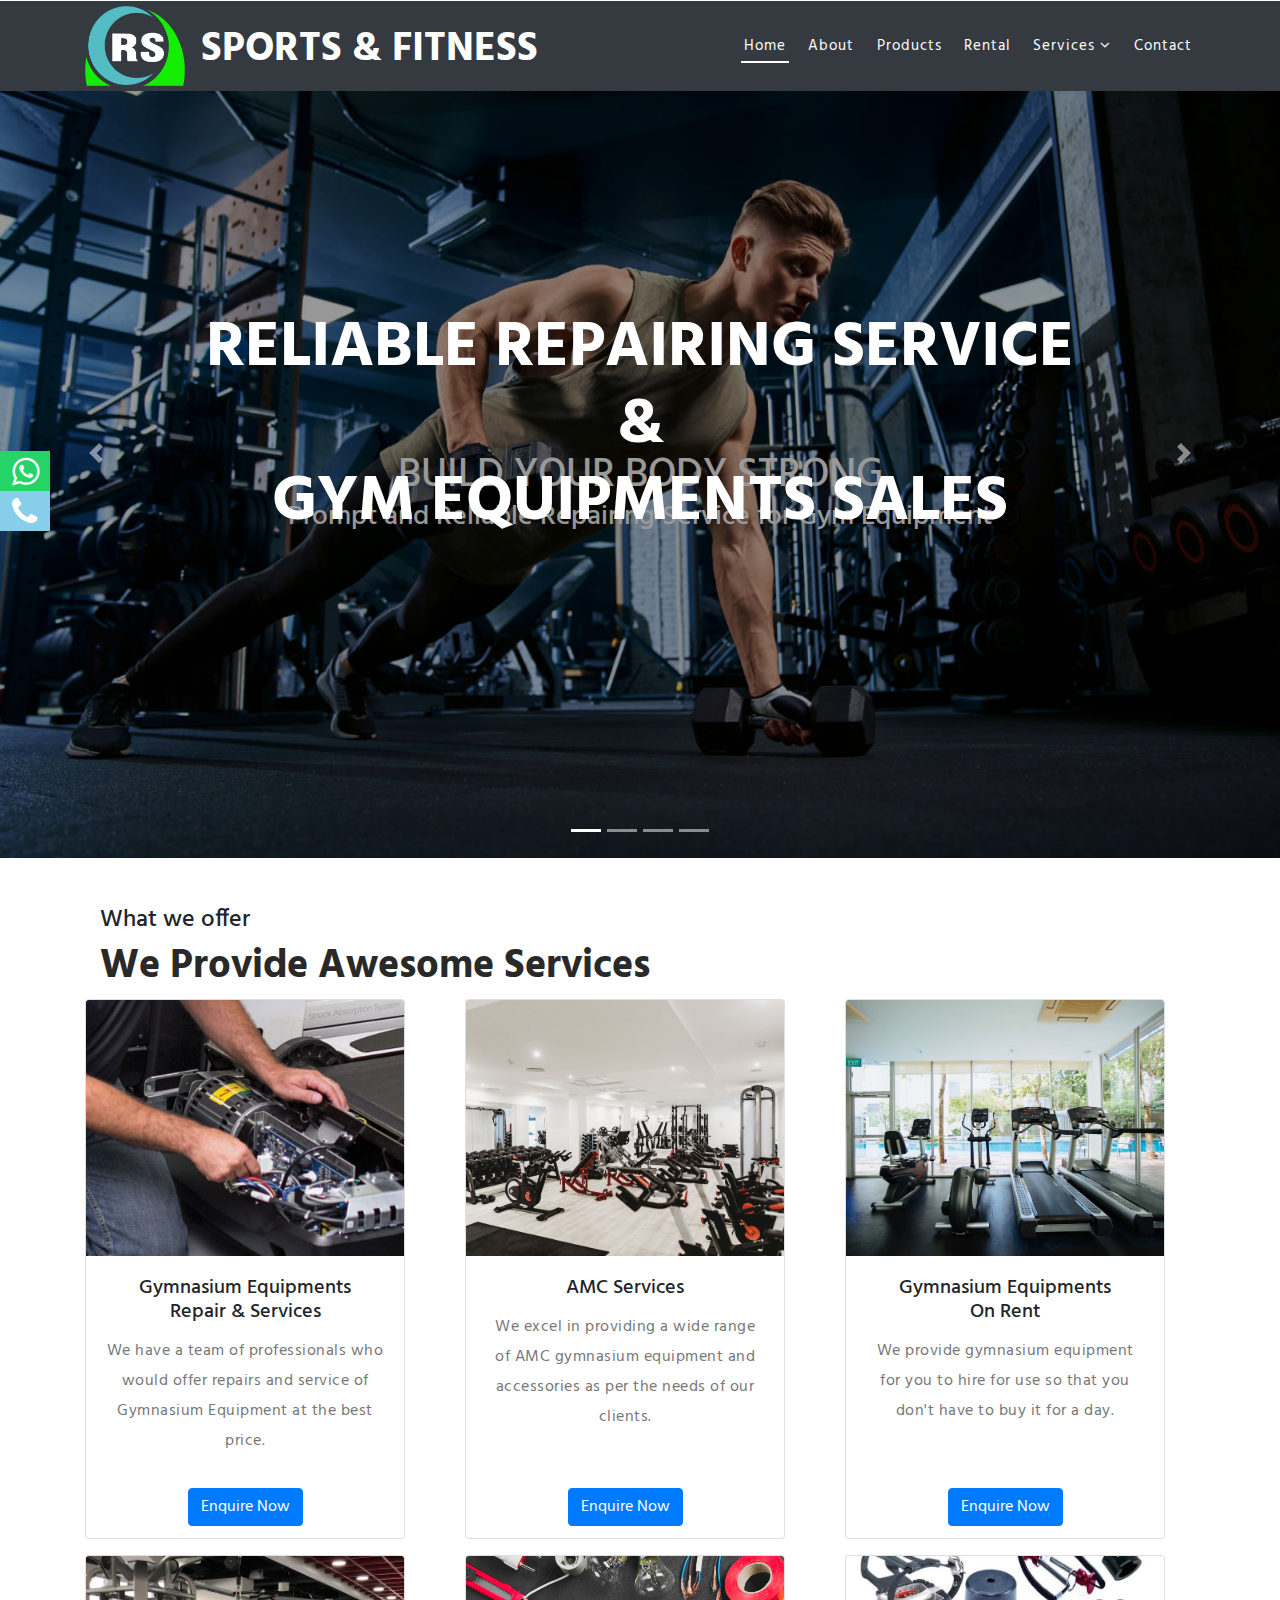
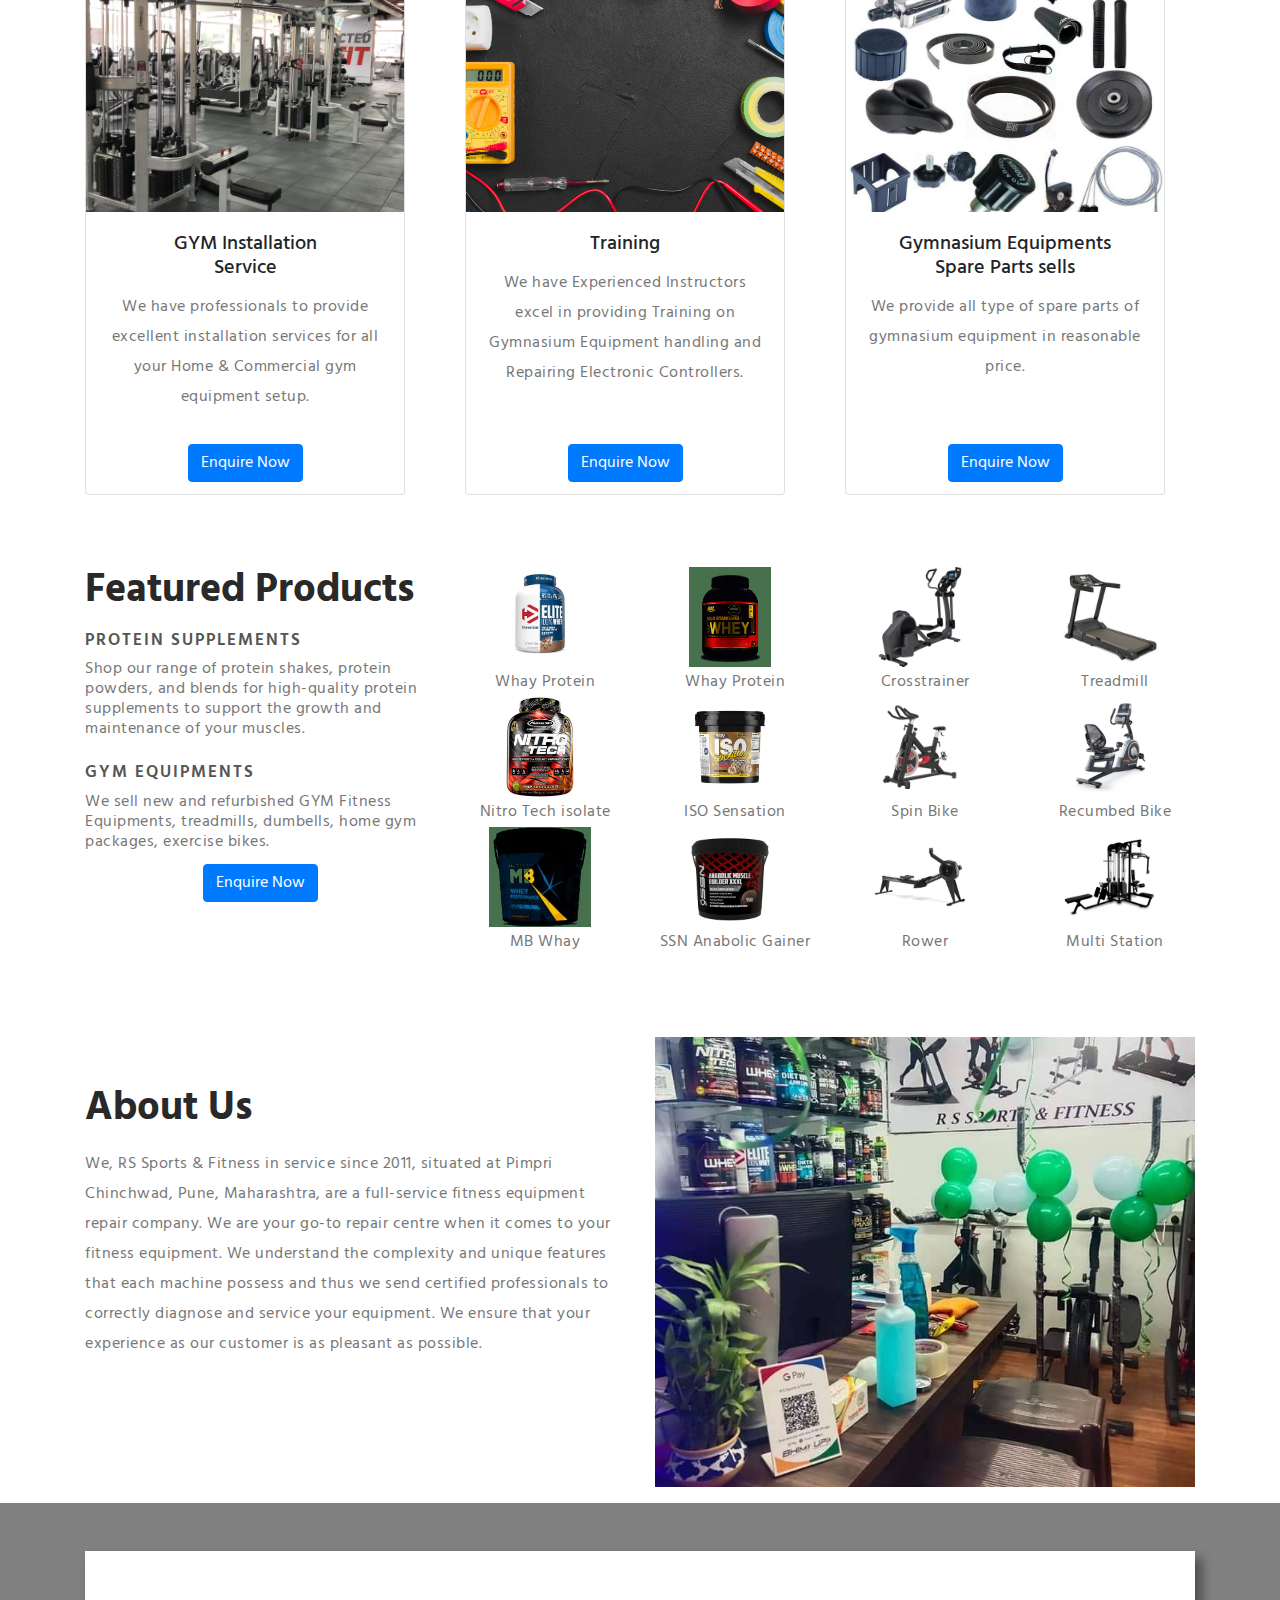
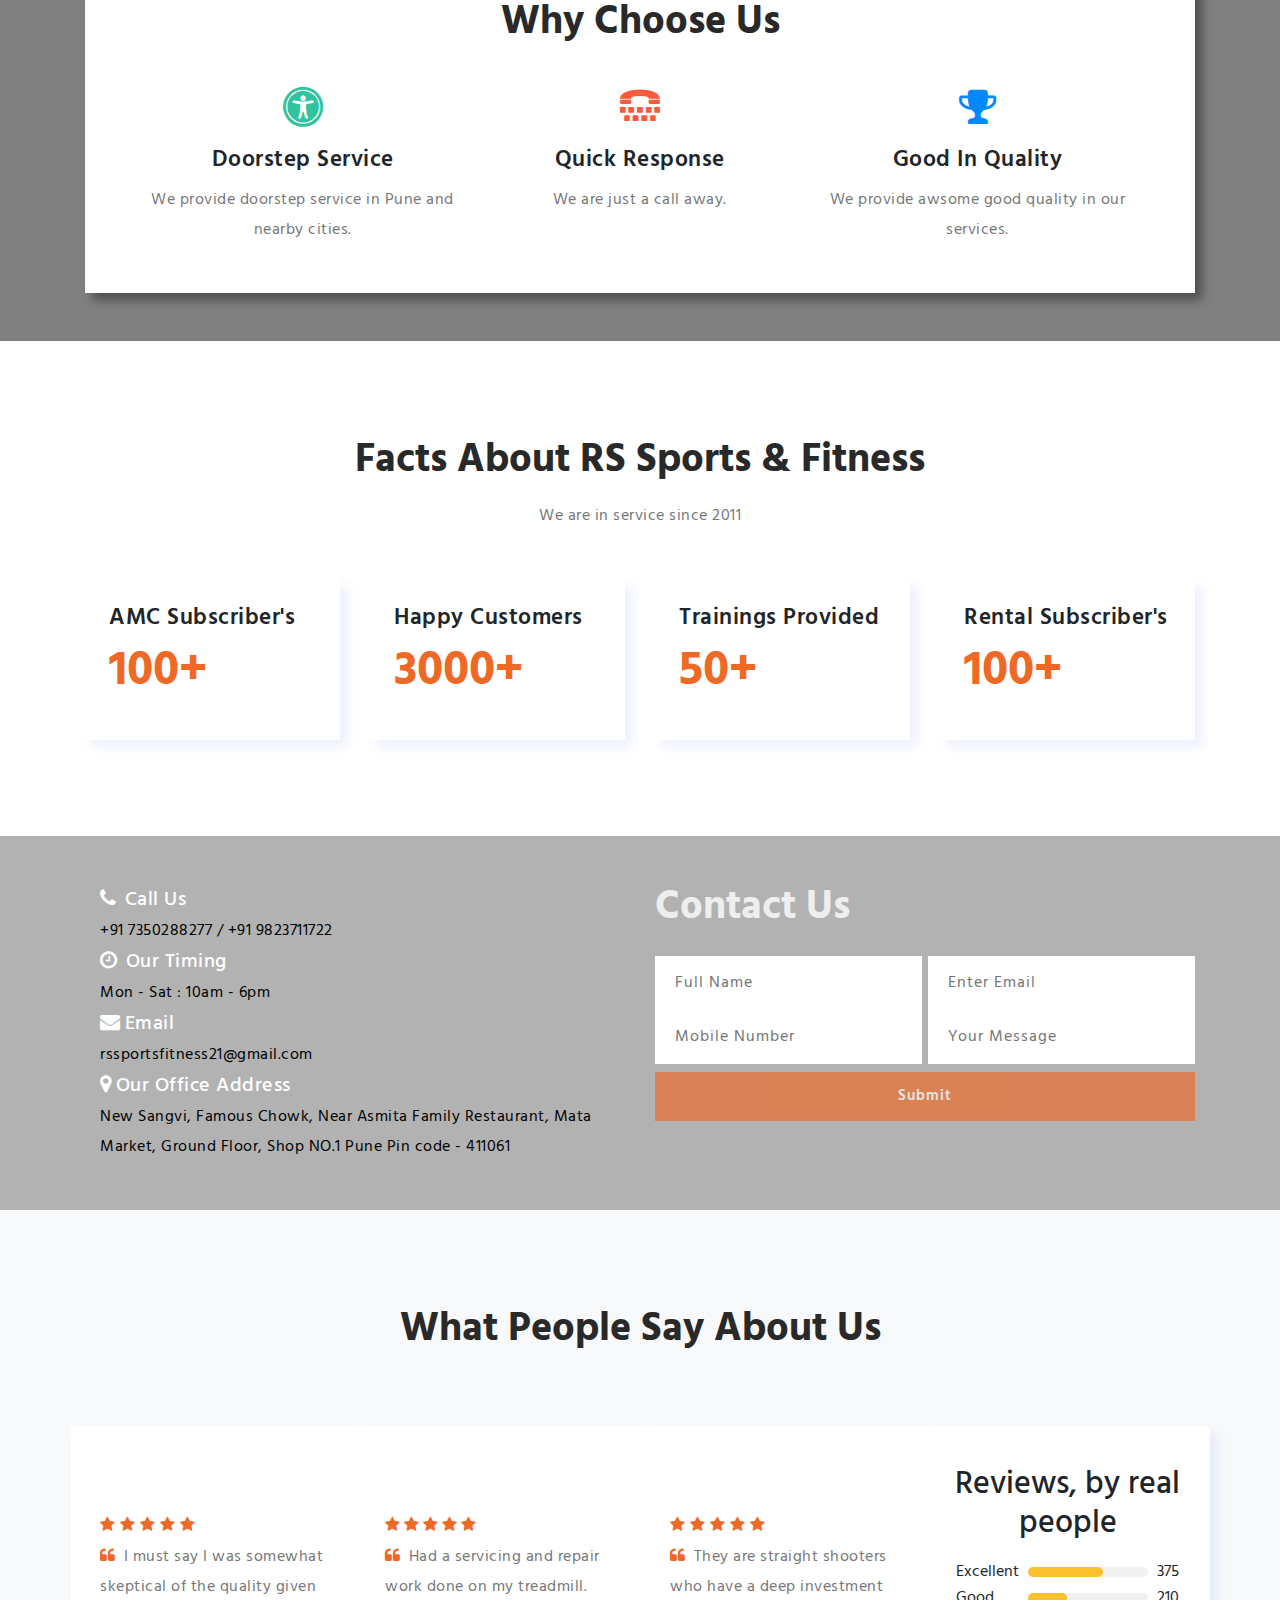
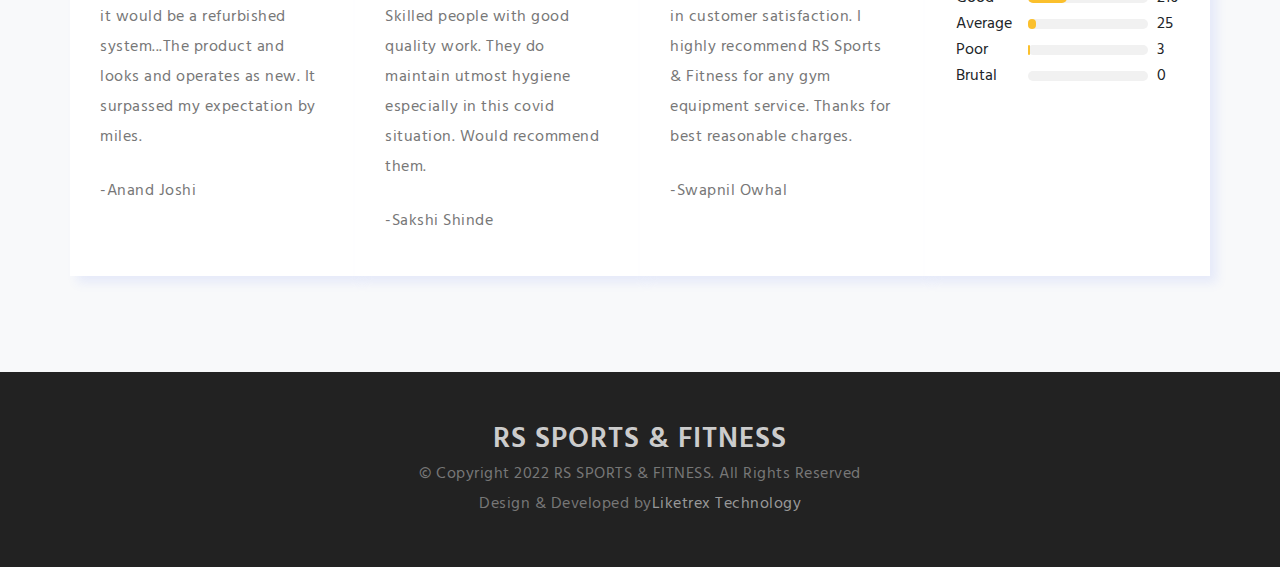
==== commit a26951f9: "buttons disabled" ====
--- a/index.html
+++ b/index.html
@@ -507,7 +507,7 @@
       		</div>
       	</div>
       <div class="modal-footer justify-content-center">
-        <button type="submit" name="modalform" class="btn btn-primary">Submit</button>
+        <button disabled type="submit" name="modalform" class="btn btn-primary">Submit</button>
       </div>
   </form>
     </div>
@@ -639,7 +639,7 @@
 						<input type="email" name="email" class="mr-0" placeholder="Enter Email" required="">
 						<input type="text" name="mobile" placeholder="Mobile Number" required="">
 						<input type="text" name="message" class="mr-0" placeholder="Your Message" required="">
-						<button type="submit" name="contactform" class="btn mt-2"> Submit</button>
+						<button disabled type="submit" name="contactform" class="btn mt-2"> Submit</button>
 					</form>
 				</div>
 			</div>
@@ -811,12 +811,14 @@
 		</div>
 
 		<div class="middle mt-0">
-			<ul class="social mb-4">
+<!--			<ul class="social mb-4">
 				<li><a href="#"><span class="fa fa-facebook icon_facebook"></span></a></li>
 				<li><a href="#"><span class="fa fa-instagram icon_instagram"></span></a></li>
 				<li><a href="#"><span class="fa fa-linkedin icon_linkedin"></span></a></li>
 			</ul>
-			<p>© Copyright 2021 <a href="index.html">RS SPORTS & FITNESS.</a> All Rights Reserved</p>
+		-->
+			<p>© Copyright 2022 RS SPORTS & FITNESS. All Rights Reserved</p>
+			<p>Design & Developed by<a href="liketrex.com" target="_blank">Liketrex Technology</a></p>
 		</div>
 	</div>
 <div class="position-fixed" style="top: 50%; z-index: 4;">
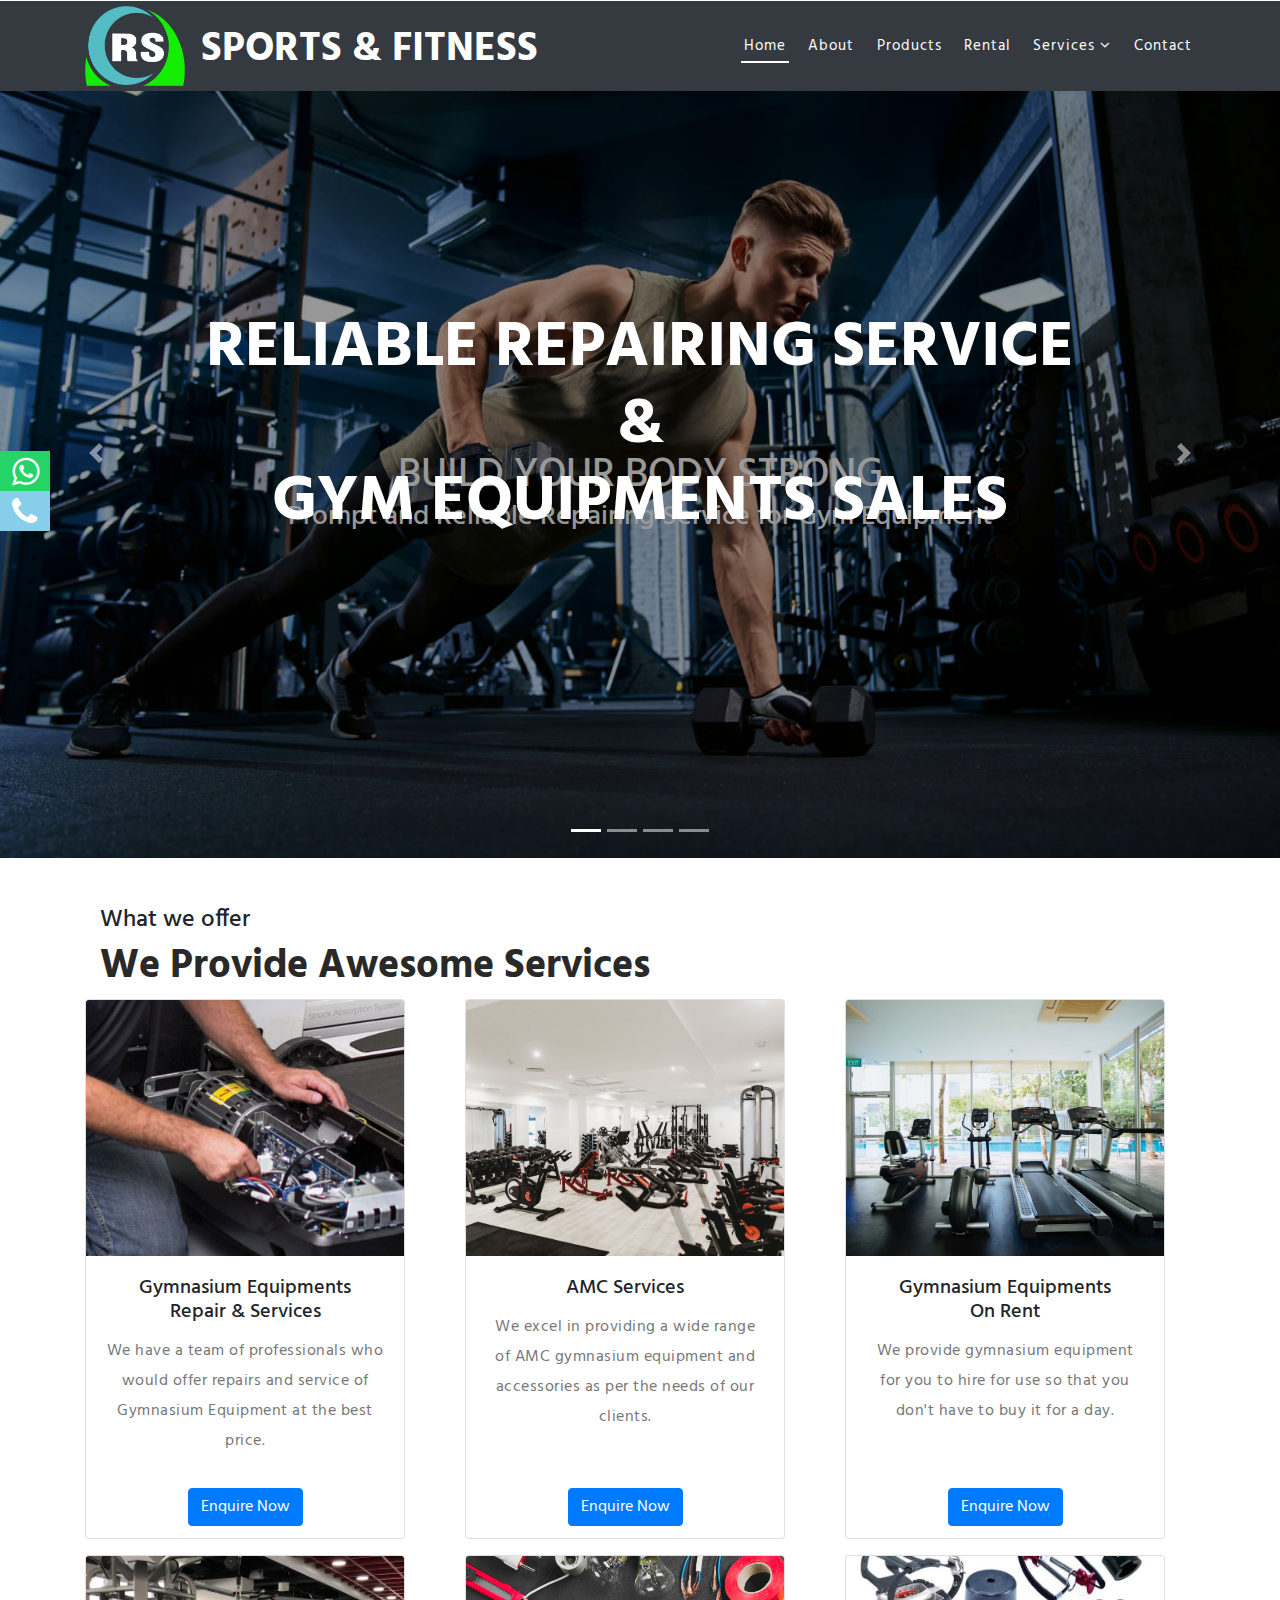
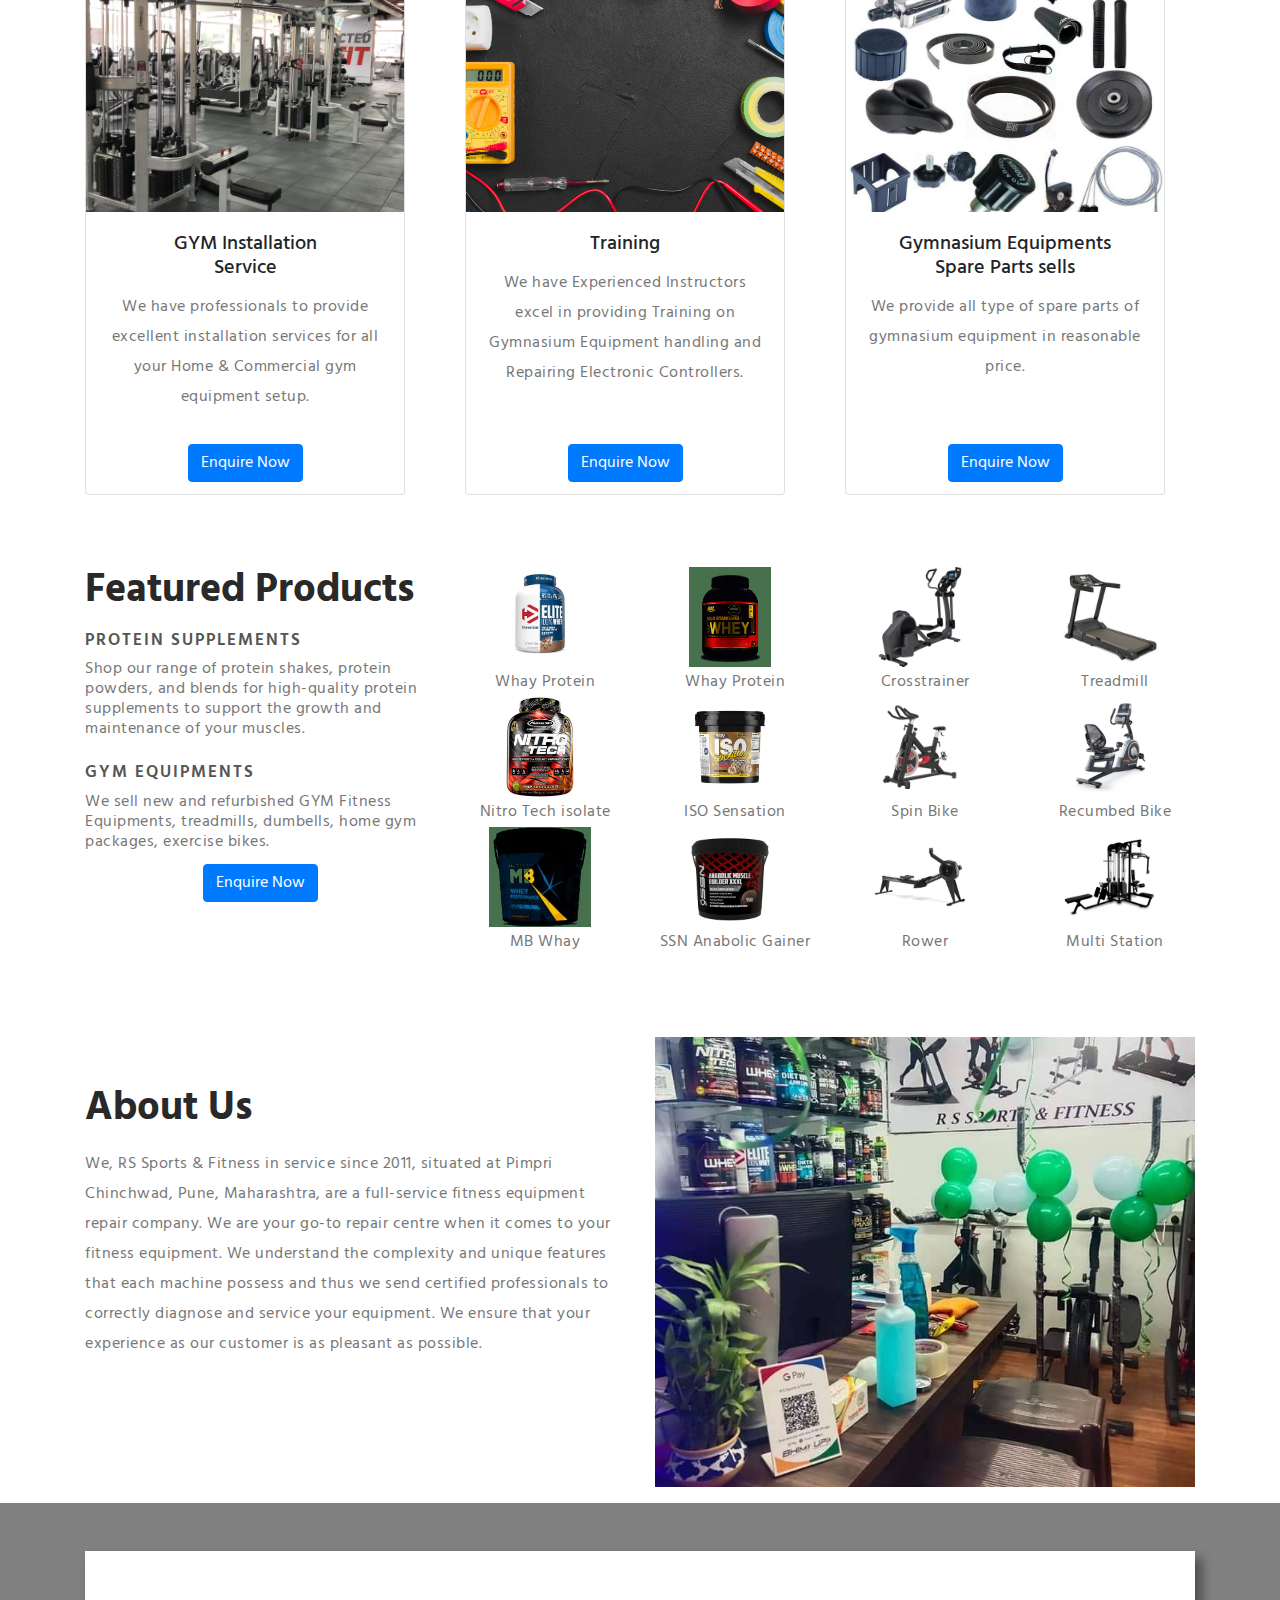
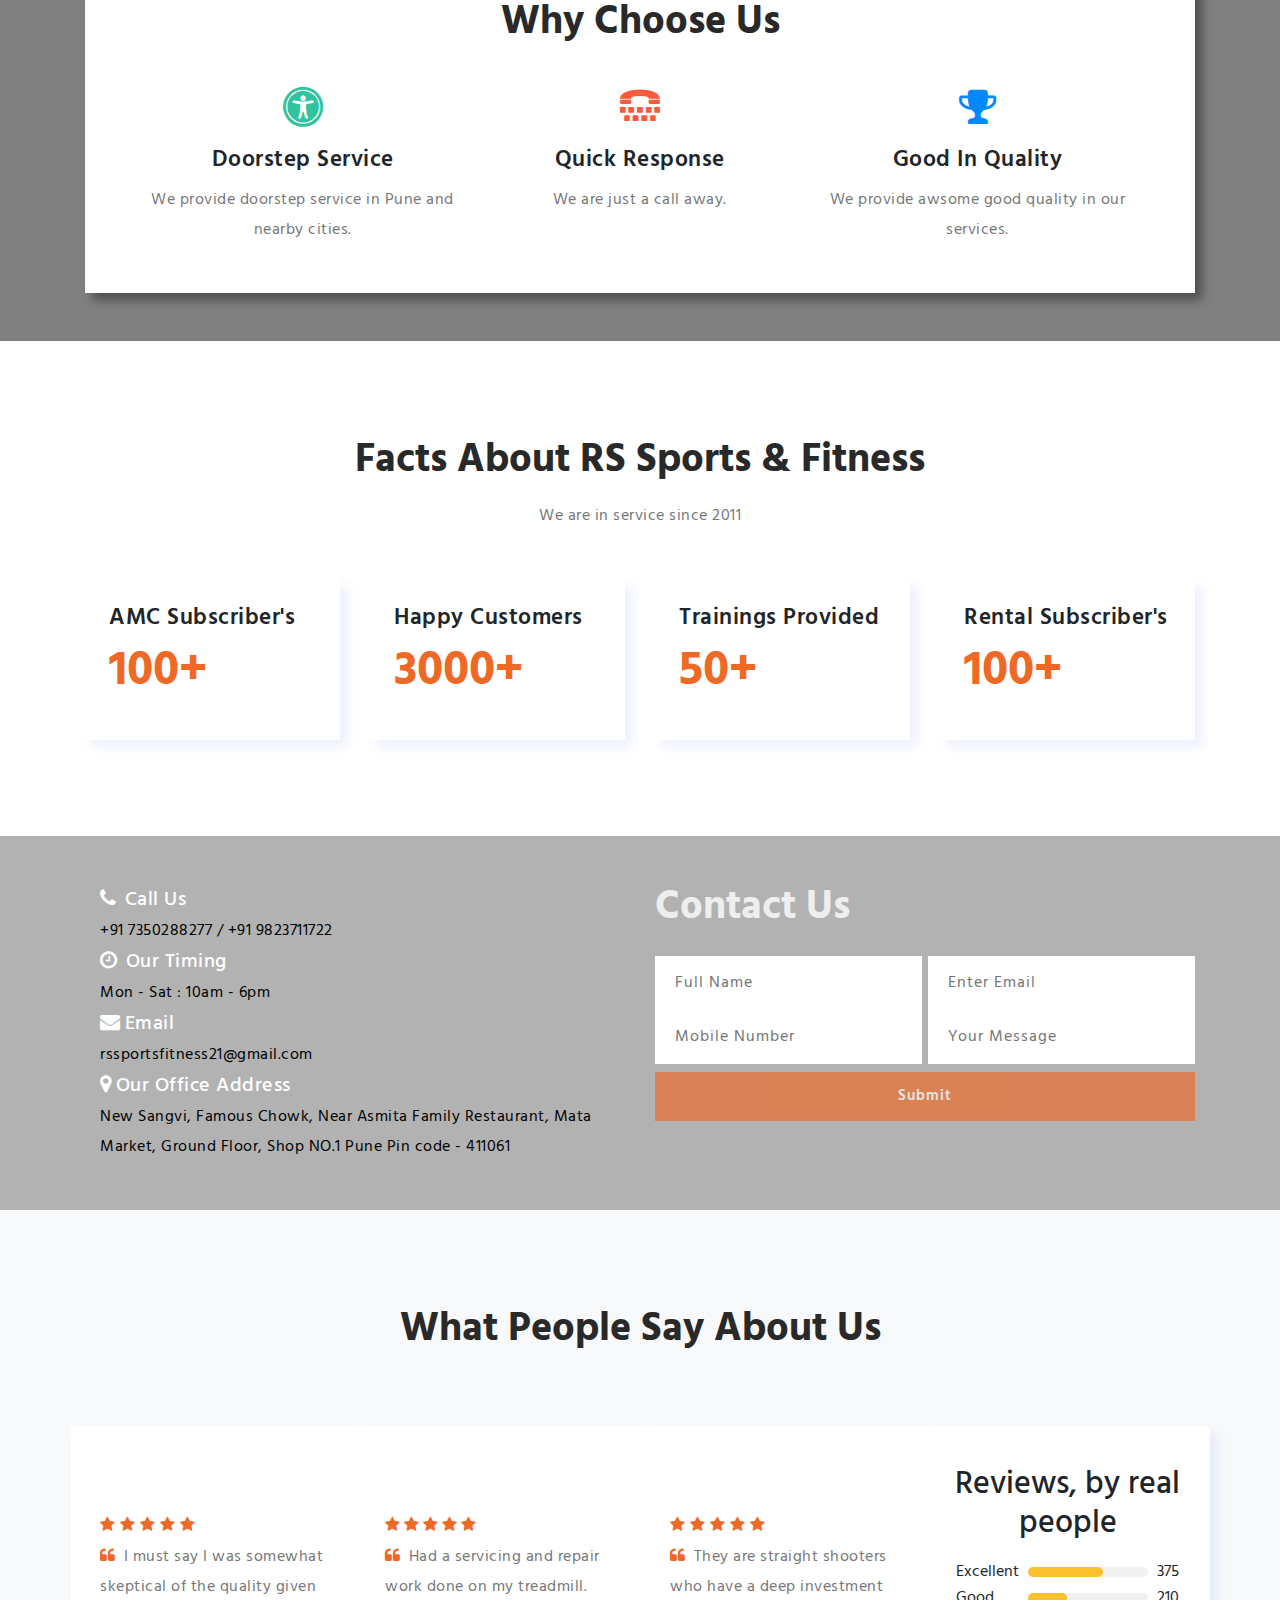
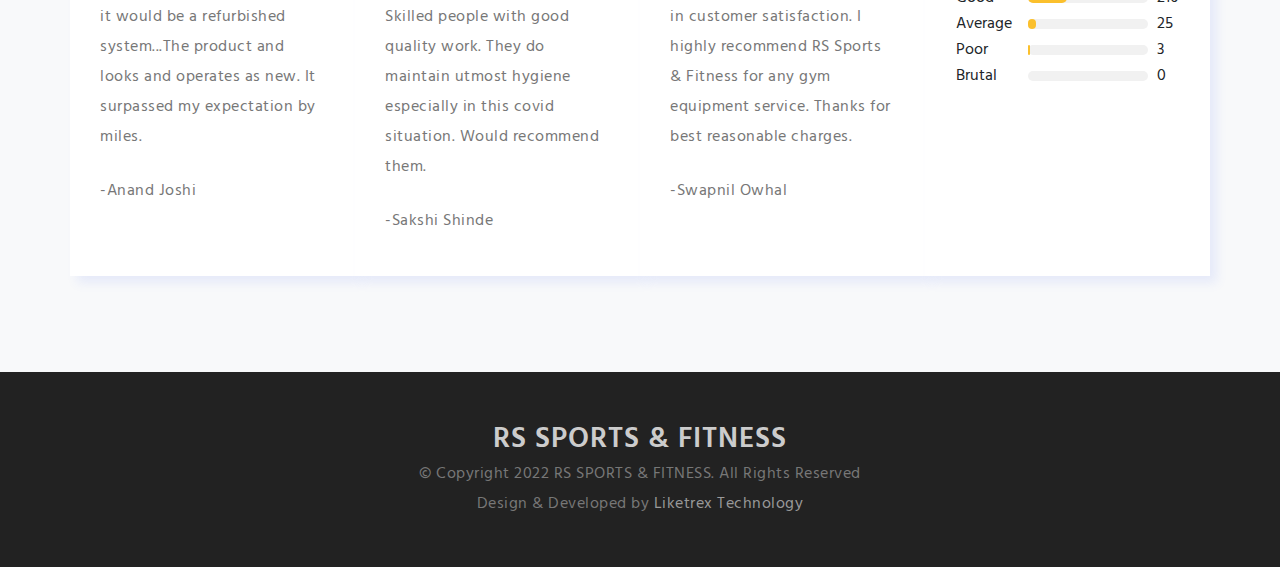
==== commit 18446769: "copyright added" ====
--- a/index.html
+++ b/index.html
@@ -818,7 +818,7 @@
 			</ul>
 		-->
 			<p>© Copyright 2022 RS SPORTS & FITNESS. All Rights Reserved</p>
-			<p>Design & Developed by<a href="liketrex.com" target="_blank">Liketrex Technology</a></p>
+			<p>Design & Developed by<a href="www.liketrex.com" target="_blank"> Liketrex Technology </a></p>
 		</div>
 	</div>
 <div class="position-fixed" style="top: 50%; z-index: 4;">
